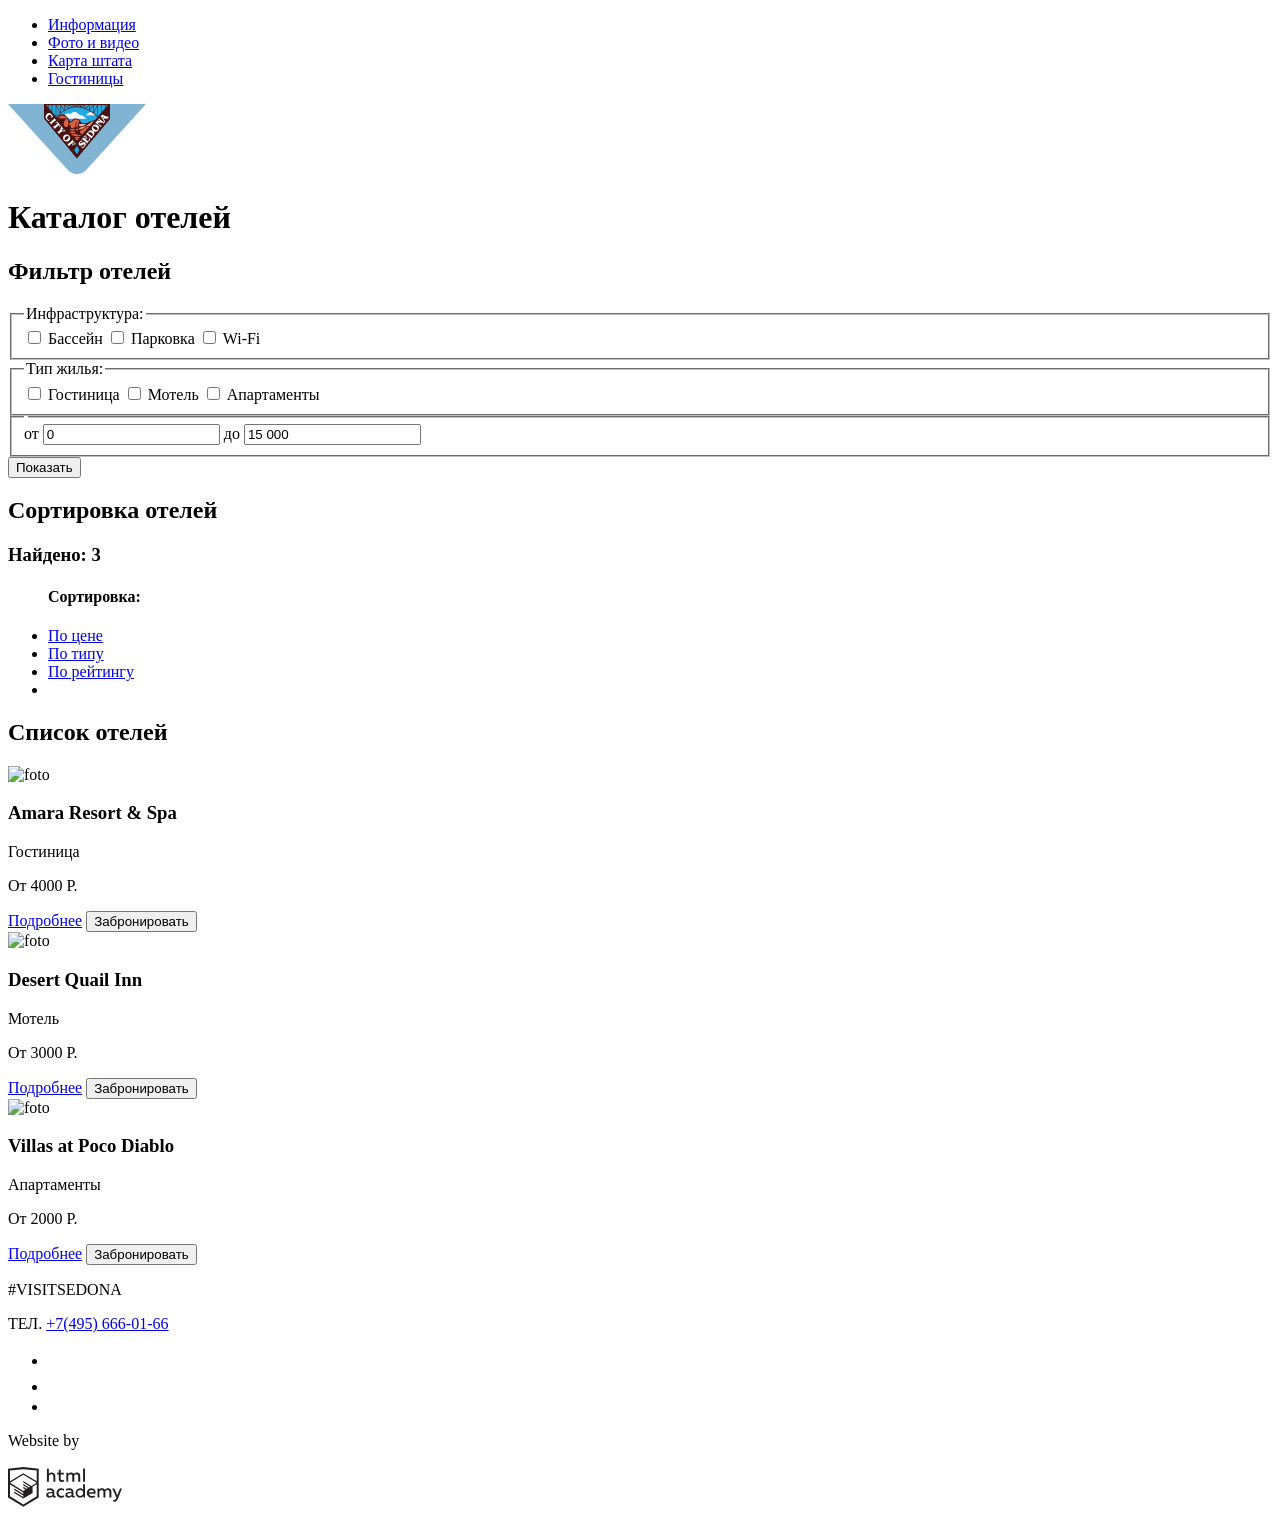
==== catalog.html @ 2ab9f9e8 "Верстака index и catalog" ====
<!DOCTYPE html>
<html lang="ru">

<head>
  <meta charset="UTF-8">
  <meta http-equiv="X-UA-Compatible" content="IE=edge">
  <meta name="viewport" content="width=device-width, initial-scale=1.0">
  <title>Sedona</title>
  <link rel="stylesheet" href="css/normalize.css">
  <link rel="stylesheet" href="css/style.css">
</head>

<body>
  <header class="header">
    <ul class="menu-list">
      <li class="menu-item menu-item-left"><a class="menu-link" href="#">Информация</a></li>
      <li class="menu-item menu-item-left"><a class="menu-link" href="#">Фото и видео</a></li>
      <li class="menu-item menu-item-right"><a class="menu-link" href="#">Карта штата</a></li>
      <li class="menu-item menu-item-right"><a class="menu-link" href="#">Гостиницы</a></li>
    </ul>
    <div class="main-logo">
      <img src="img/header/logo.png" alt="logo Sedona" width="138" height="70">
    </div>
  </header>
  <main class="catalog-main">
    <h1 class="visually-hidden">Каталог отелей</h1>
    <section class="catalog">
      <div class="catalog-filter">
        <h2 class="visually-hidden">Фильтр отелей</h2>
        <form class="catalog-filter-form" method="POST" action="https://echo.htmlacademy.ru">
          <fieldset class="fieldset">
            <legend class="fieldset-title">Инфраструктура:</legend>
            <input type="checkbox" name="pool" id="pool">
            <label for="pool">Бассейн</label>
            <input type="checkbox" name="parking" id="parking">
            <label for="parking">Парковка</label>
            <input type="checkbox" name="wi-fi" id="wi-fi">
            <label for="wi-fi">Wi-Fi</label>
          </fieldset>
          <fieldset class="fieldset">
            <legend class="fieldset-title">Тип жилья:</legend>
            <input type="checkbox" name="hotel" id="hotel">
            <label for="hotel">Гостиница</label>
            <input type="checkbox" name="motel" id="motel">
            <label for="motel">Мотель</label>
            <input type="checkbox" name="apartments" id="apartments">
            <label for="apartments">Апартаменты</label>
          </fieldset>
          <fieldset class="fieldset">
            <legend class="fieldset-title"></legend>
            <div class="price-controls">
              <label class="min-price">
                от <input type="text" name="min-price" value="0">
              </label>
              <label class="max-price">
                до <input type="text" name="max-price" value="15 000">
              </label>
            </div>
            <div class="range-filter">
              <div class="range-controls">
                <div class="scale">
                  <div class="bar"></div>
                </div>
                <div class="toggle toggle-min" tabindex="0"></div>
                <div class="toggle toggle-max" tabindex="0"></div>
              </div>
            </div>
          </fieldset>
          <button type="submit">Показать</button>
        </form>
      </div>
      <div class="catalog-sort">
        <h2 class="visually-hidden">Сортировка отелей</h2>
        <h3 class="catalog-results-title">Найдено: 3</h3>
        <ul class="catalog-sort-list">
          <h4 class="catalog-sort-title">Сортировка:</h4>
          <li class="catalog-sort-item">
            <a href="#" class="catalog-sort-link">По цене</a>
          </li>
          <li class="catalog-sort-item">
            <a href="#" class="catalog-sort-link">По типу</a>
          </li>
          <li class="catalog-sort-item">
            <a href="#" class="catalog-sort-link">По рейтингу</a>
          </li>
          <li class="catalog-sort-item">
            <a href="#" class="catalog-sort-type-link"></a>
            <a href="#" class="catalog-sort-type-link"></a>
          </li>
        </ul>
      </div>
      <div class="catalog-results">
        <h2 class="visually-hidden">Список отелей</h2>
        <div class="catalog-results-card">
          <img class="catalog-results-card-img" src="" alt="foto">
          <h3 class="catalog-results-card-title">Amara Resort & Spa</h3>
          <p class="catalog-results-card-type">Гостиница</p>
          <p class="catalog-results-card-price">От 4000 Р.</p>
          <a href="#" class="btn results-btn-detail">Подробнее</a>
          <button class="btn results-btn-reservation" type="submit">Забронировать</button>
        </div>
        <div class="catalog-results-card">
          <img class="catalog-results-card-img" src="" alt="foto">
          <h3 class="catalog-results-card-title">Desert Quail Inn</h3>
          <p class="catalog-results-card-type">Мотель</p>
          <p class="catalog-results-card-price">От 3000 Р.</p>
          <a href="#" class="btn results-btn-detail">Подробнее</a>
          <button class="btn results-btn-reservation" type="submit">Забронировать</button>
        </div>
        <div class="catalog-results-card">
          <img class="catalog-results-card-img" src="" alt="foto">
          <h3 class="catalog-results-card-title">Villas at Poco Diablo</h3>
          <p class="catalog-results-card-type">Апартаменты</p>
          <p class="catalog-results-card-price">От 2000 Р.</p>
          <a href="#" class="btn results-btn-detail">Подробнее</a>
          <button class="btn results-btn-reservation" type="submit">Забронировать</button>
        </div>
      </div>
    </section>
  </main>
  <footer class="footer">
    <section class="contact">
      <p>#VISITSEDONA</p>
      <p class="r-indent contact-phone">
        ТЕЛ.
        <a class="contact-phone-number" href="tel:+74956660166">+7(495) 666-01-66</a>
      </p>
    </section>
    <section class="social">
      <ul class="social-list">
        <li class="social-item">
          <a class="social-link" href="#">
            <svg width="17" height="17" viewBox="0 0 17 17" fill="none" xmlns="http://www.w3.org/2000/svg">
              <path
                d="M10.95 1.14409C12.635 0.648089 13.934 1.41409 14.527 2.32309C15.2 2.09209 15.858 1.84209 16.538 1.61509C16.5249 2.30145 16.2117 2.94761 15.681 3.38309C16.366 3.55309 16.985 2.89209 16.985 2.89209C16.816 3.89209 15.979 4.68009 15.422 4.91609C15.191 11.6661 12.247 16.1331 5.34498 15.9981H4.89898C4.48898 15.9981 0.734977 15.5381 0.000976562 14.1111C2.27198 14.3071 3.89398 13.6891 4.69398 12.9341C3.73398 12.6341 2.01498 12.4571 1.71498 9.98409C2.06398 10.0901 2.27898 10.2121 2.90498 10.1031C1.70498 9.24709 0.373977 8.53009 0.447977 6.33009C0.732977 6.65809 1.51498 6.86609 1.78798 6.80209C1.08498 6.56109 -0.182023 3.44209 0.893977 1.85009C2.71198 3.70409 4.62898 5.45609 8.04598 5.62309C8.25398 3.33009 9.18298 1.79309 10.95 1.14409Z"
                fill="white" />
            </svg>
          </a>
        </li>
        <li class="social-item">
          <a class="social-link" href="#">
            <svg width="12" height="22" viewBox="0 0 12 22" fill="none" xmlns="http://www.w3.org/2000/svg">
              <path d="M12 4V0H8C5.79086 0 4 1.79086 4 4V8H0V12H4V22H8V12H12V8H8V4H12Z" fill="white" />
            </svg>
          </a>
        </li>
        <li class="social-item">
          <a class="social-link" href="#">
            <svg width="20" height="16" viewBox="0 0 20 16" fill="none" xmlns="http://www.w3.org/2000/svg">
              <path fill-rule="evenodd" clip-rule="evenodd"
                d="M3 0H17C18.65 0 20 1.35 20 3V13C20 14.65 18.65 16 17 16H3C1.35 16 0 14.65 0 13V3C0 1.35 1.35 0 3 0ZM6.027 4.002V11.998L15.014 8L6.027 4.002Z"
                fill="white" />
            </svg>
          </a>
        </li>
      </ul>
    </section>
    <section class="copyright">
      <p class="copyright-text">Website by</p>
      <svg width="115" height="41" viewBox="0 0 115 41" fill="none" xmlns="http://www.w3.org/2000/svg">
        <path fill-rule="evenodd" clip-rule="evenodd"
          d="M15.5197 1.05737H15.3509L0 2.71895V31.4945L15.3509 40.8382L30.7018 31.4945V2.71895L15.5197 1.05737ZM77.0183 2.62185H75.0876V15.7311H77.0183V2.62185ZM40.8619 2.63264V7.76843C41.6131 6.9864 42.6386 6.5436 43.7105 6.53843C44.6823 6.47908 45.6329 6.84495 46.3253 7.54479C47.0177 8.24462 47.3866 9.21244 47.3399 10.2068V15.7634H45.367V10.4658C45.4231 9.94897 45.2754 9.43059 44.9566 9.02553C44.6377 8.62047 44.174 8.36218 43.6683 8.3079H43.3518C42.3456 8.36979 41.4321 8.9295 40.9041 9.80764V15.7634H38.8995V2.63264H40.8619ZM77.0183 31.4837H75.2775V30.0595C74.4828 31.1353 73.23 31.7538 71.9119 31.7211C69.4751 31.5528 67.5825 29.4822 67.5825 26.9845C67.5825 24.4867 69.4751 22.4162 71.9119 22.2479C73.1195 22.2052 74.2818 22.7203 75.0771 23.6505V18.3205H77.0183V31.4837ZM47.0656 30.0595C47.263 30.0515 47.4583 30.0152 47.6459 29.9516V31.3866C47.2482 31.5404 46.826 31.6172 46.4009 31.6132C45.6482 31.6769 44.9394 31.2429 44.639 30.5342C43.7036 31.31 42.5302 31.7227 41.3261 31.6995C39.733 31.6995 38.256 30.804 38.256 28.9482C38.256 26.65 40.3661 25.9379 42.1702 25.9379C42.9402 25.9505 43.707 26.0408 44.4596 26.2076V25.884C44.4596 24.805 43.6578 23.9742 42.1491 23.9742C41.0585 23.9764 39.9804 24.2116 38.9839 24.6647V22.8305C40.0678 22.451 41.204 22.2506 42.3495 22.2371C44.8394 22.2371 46.3693 23.4455 46.3693 26.1753V29.4121C46.3546 29.5668 46.401 29.721 46.4981 29.8406C46.5951 29.9601 46.7349 30.035 46.8862 30.0487H47.0656V30.0595ZM40.2711 28.8403C40.298 29.229 40.4761 29.5905 40.7655 29.844C41.055 30.0974 41.4317 30.2217 41.8115 30.189H41.9275C42.8819 30.1906 43.7973 29.8022 44.4702 29.11V27.5779C43.842 27.4414 43.2026 27.3655 42.5605 27.3513C41.5055 27.3513 40.2817 27.7074 40.2817 28.8403H40.2711ZM56.0229 22.9384C55.1962 22.4632 54.2596 22.2246 53.3115 22.2479H52.9422C51.7332 22.2873 50.5891 22.8166 49.7619 23.7192C48.9347 24.6218 48.4923 25.8236 48.5321 27.06V27.5024C48.6957 30.0004 50.805 31.8921 53.2482 31.7318C54.2519 31.7555 55.2477 31.5452 56.1601 31.1168V29.2718C55.3769 29.7215 54.4945 29.9591 53.5963 29.9624C52.5199 30.0288 51.4963 29.4793 50.9385 28.5356C50.3806 27.5918 50.3806 26.4095 50.9385 25.4658C51.4963 24.522 52.5199 23.9725 53.5963 24.039C54.461 24.0357 55.3066 24.2989 56.0229 24.7942V22.9384ZM66.1514 30.0595C66.3488 30.0515 66.5441 30.0152 66.7317 29.9516V31.3866C66.334 31.5404 65.9118 31.6172 65.4867 31.6132C64.734 31.6769 64.0252 31.2429 63.7248 30.5342C62.7894 31.31 61.616 31.7227 60.4119 31.6995C58.8188 31.6995 57.3417 30.804 57.3417 28.9482C57.3417 26.65 59.4518 25.9379 61.256 25.9379C62.0259 25.9505 62.7928 26.0408 63.5454 26.2076V25.884C63.5454 24.805 62.7436 23.9742 61.2349 23.9742C60.1443 23.9764 59.0662 24.2116 58.0697 24.6647V22.8305C59.1536 22.451 60.2897 22.2506 61.4353 22.2371C63.9252 22.2371 65.455 23.4455 65.455 26.1753V29.4121C65.4404 29.5668 65.4868 29.721 65.5838 29.8406C65.6809 29.9601 65.8207 30.035 65.972 30.0487H66.1514V30.0595ZM59.855 29.8481C59.5632 29.5943 59.3837 29.2311 59.3569 28.8403H59.378C59.378 27.7074 60.5385 27.3513 61.6569 27.3513C62.299 27.3655 62.9383 27.4414 63.5665 27.5779V29.11C62.8937 29.8022 61.9782 30.1906 61.0239 30.189H60.9078C60.5263 30.2247 60.1469 30.1019 59.855 29.8481ZM69.3271 26.9305C69.3271 25.2859 70.6308 23.9526 72.239 23.9526L72.2601 24.0066C73.4742 24.0066 74.5742 24.7382 75.0665 25.8732V28.0311C74.5856 29.1871 73.4673 29.9296 72.239 29.9084C70.6308 29.9084 69.3271 28.5752 69.3271 26.9305ZM83.3486 22.2479C86.8408 22.2479 88.0541 25.1395 87.4844 27.7397H80.922C81.1436 29.3582 82.6839 30.0163 84.2876 30.0163C85.2509 30.0196 86.2027 29.8021 87.0729 29.3797V31.1061C86.0736 31.5421 84.9939 31.7519 83.9078 31.7211C81.2385 31.7211 78.8963 30.189 78.8963 26.9521C78.8362 25.7502 79.2482 24.5736 80.0408 23.6841C80.8334 22.7945 81.9408 22.2658 83.1165 22.2155H83.3486V22.2479ZM80.8693 26.1753C80.9704 24.8237 82.1216 23.8104 83.4436 23.9095H83.4858C84.1064 23.8531 84.7196 24.08 85.1612 24.5295C85.6028 24.979 85.8275 25.6051 85.7752 26.24H80.8693V26.1753ZM89.489 31.4621V22.4961H91.2298V23.575C91.9777 22.7197 93.041 22.2229 94.1628 22.2047C95.2951 22.1328 96.3712 22.7163 96.9482 23.7153C97.7407 22.8335 98.8477 22.3161 100.018 22.2803C100.952 22.2327 101.859 22.6011 102.507 23.2901C103.154 23.9792 103.478 24.9213 103.394 25.8732V31.4837H101.39V25.9271C101.437 25.4734 101.306 25.0191 101.024 24.6647C100.743 24.3104 100.336 24.0852 99.8917 24.039H99.6174C98.7512 24.0941 97.9525 24.536 97.4335 25.2474V31.4837H95.4289V25.9271C95.4728 25.47 95.3357 25.0139 95.0481 24.6611C94.7606 24.3082 94.3467 24.088 93.8991 24.0497H93.6881C92.7466 24.1344 91.8915 24.6449 91.3564 25.4416V31.5161H89.5312L89.489 31.4621ZM113.977 22.4745H111.972L109.324 29.2718L106.306 22.4853H104.196L108.417 31.5484L108.237 32.0016C107.72 33.3611 107.003 34.0516 106.053 34.0516C105.75 34.0548 105.447 34.0112 105.156 33.9221V35.6161C105.536 35.7125 105.926 35.7632 106.317 35.7671C107.646 35.7671 108.902 35.0226 109.851 32.6813L113.977 22.4745ZM52.689 6.78658V3.54974L50.7266 4.01369V6.73264H49.144V8.49132H50.7899V12.9905C50.7231 13.817 51.0244 14.6301 51.61 15.2038C52.1955 15.7775 53.0028 16.0505 53.8073 15.9468C54.5996 15.9535 55.3875 15.8259 56.139 15.5692V13.8429C55.5727 14.0781 54.9672 14.199 54.356 14.199C53.2165 14.199 52.689 13.8105 52.689 12.6237V8.5129H55.8541V6.78658H52.689ZM58.3862 15.7526V6.75421H60.1376V7.83316C60.8811 6.97655 61.9403 6.476 63.0601 6.45211C64.1624 6.38099 65.2146 6.93142 65.8032 7.88711C66.5958 7.00534 67.7028 6.48794 68.8734 6.45211C69.8138 6.41462 70.7233 6.79859 71.364 7.50353C72.0046 8.20846 72.3126 9.16418 72.2073 10.1205V15.7418H70.2028V10.1853C70.2499 9.73151 70.1184 9.27721 69.8373 8.92287C69.5561 8.56853 69.1485 8.34334 68.7046 8.29711H68.4619C67.5957 8.35228 66.797 8.7942 66.278 9.50553V15.7418H64.2734V10.1853C64.3206 9.73151 64.1891 9.27721 63.9079 8.92287C63.6268 8.56853 63.2191 8.34334 62.7752 8.29711H62.5326C61.5911 8.38181 60.736 8.89229 60.2009 9.68895V15.7634H58.3862V15.7526ZM28.6972 30.3033L28.7078 30.2968L28.6972 30.3184V30.3033ZM28.6972 18.3205V30.3033L15.3509 38.4321L2.00459 30.3184V18.5147L15.2876 26.6068V28.0311L6.18257 22.5284V23.9418L15.3404 29.5632V31.0629L6.19312 25.4955V26.9521L15.3509 32.5734L24.5826 26.9197V20.8129L28.6972 18.3205ZM28.7078 16.7776L25.0362 18.9355L23.3482 20.0145L15.3087 15.0837V16.4971L22.156 20.7266L22.0083 20.8237L20.9532 21.4063L15.2876 17.9537V19.3995L19.761 22.1184L18.706 22.8413L15.3298 20.7913V22.2047L17.5454 23.5426L15.2982 24.9021L2.11009 16.864L15.3087 8.72869L28.7078 16.7776ZM15.2876 7.27211L28.7078 15.3534V4.56395L15.3615 3.12895L2.01514 4.56395V15.3534L15.2876 7.27211Z"
          fill="#231F20" />
      </svg>
    </section>
  </footer>
</body>

</html>
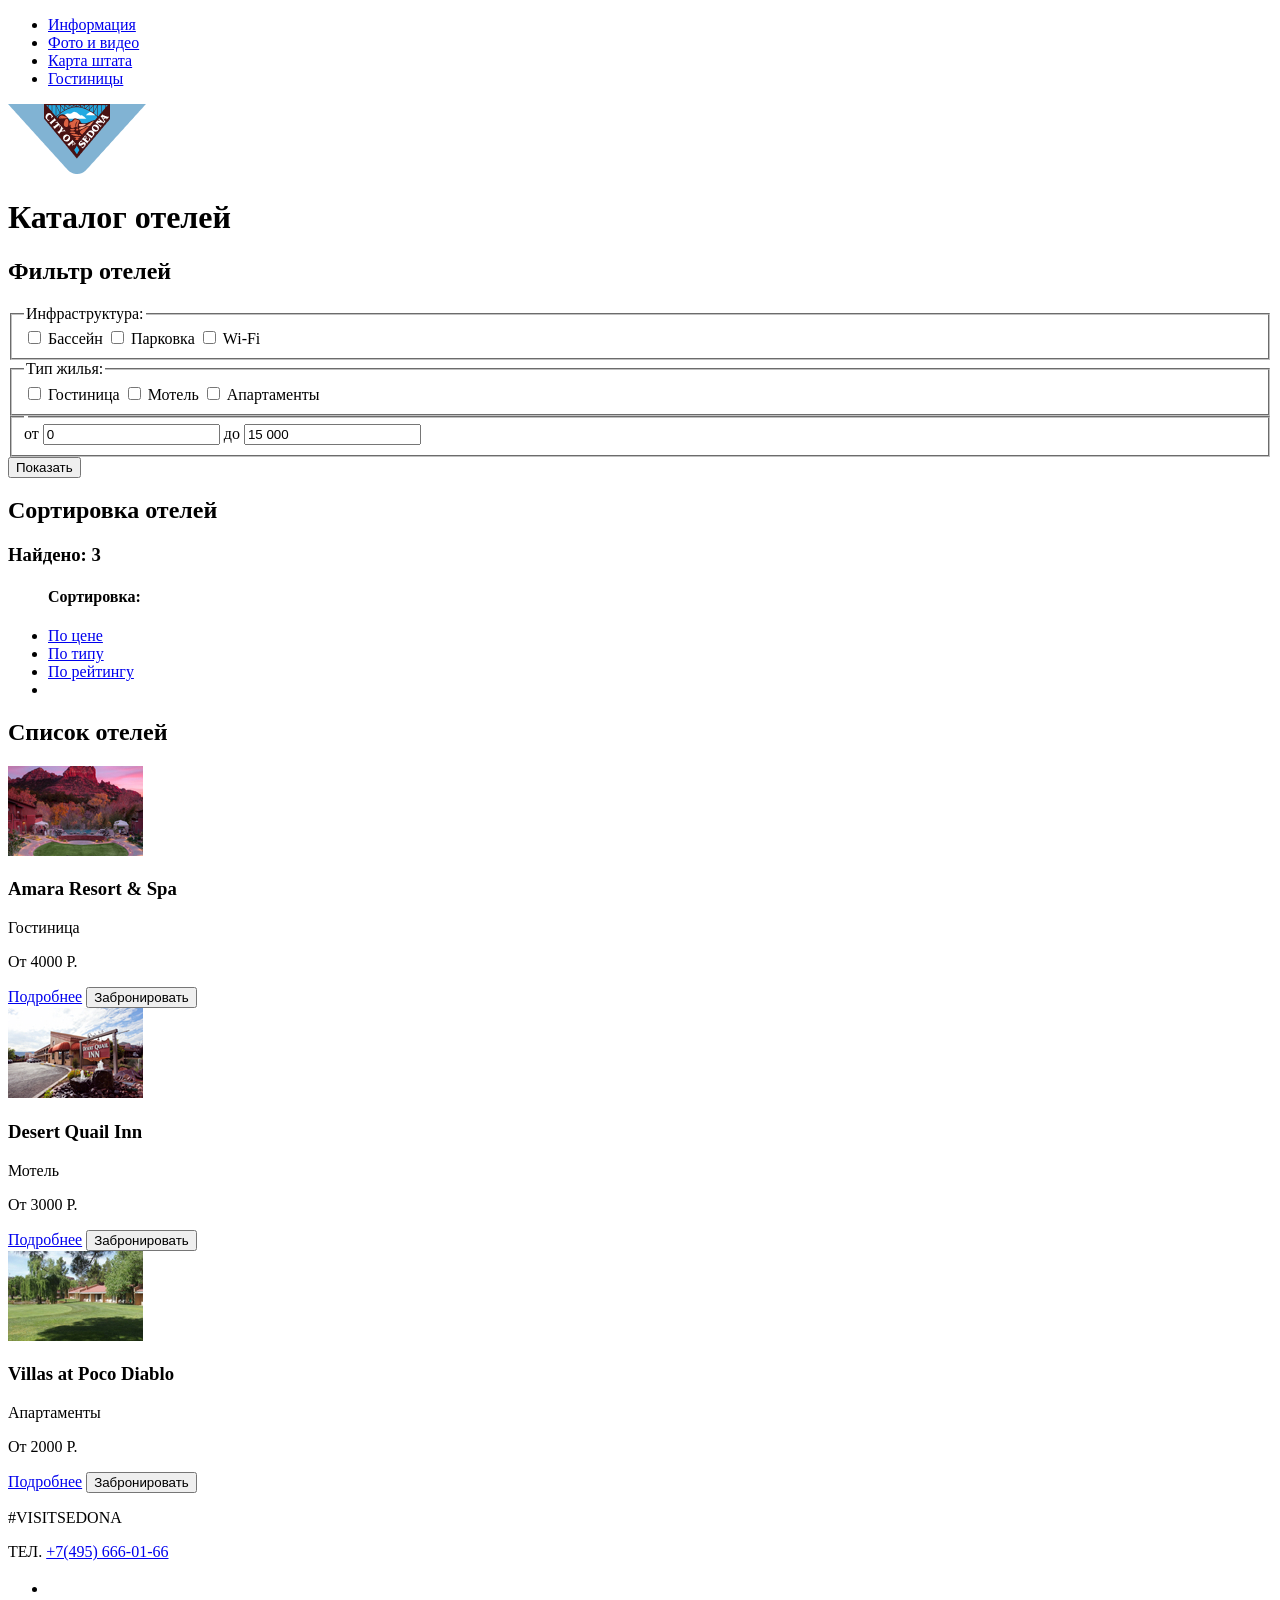
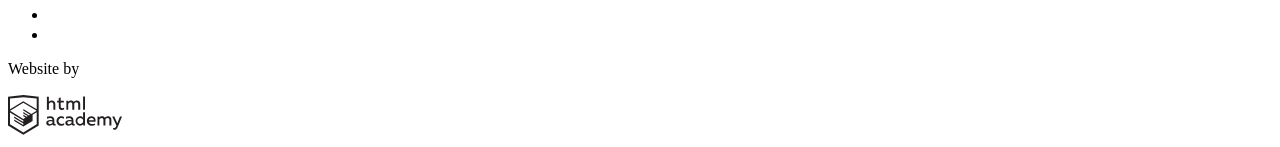
==== commit 7d1fe2bc: "+" ====
--- a/catalog.html
+++ b/catalog.html
@@ -92,7 +92,7 @@
       <div class="catalog-results">
         <h2 class="visually-hidden">Список отелей</h2>
         <div class="catalog-results-card">
-          <img class="catalog-results-card-img" src="" alt="foto">
+          <img class="catalog-results-card-img" src="img/catalog/catalog-photo1.jpg" width="135" height="90" alt="foto">
           <h3 class="catalog-results-card-title">Amara Resort & Spa</h3>
           <p class="catalog-results-card-type">Гостиница</p>
           <p class="catalog-results-card-price">От 4000 Р.</p>
@@ -100,7 +100,7 @@
           <button class="btn results-btn-reservation" type="submit">Забронировать</button>
         </div>
         <div class="catalog-results-card">
-          <img class="catalog-results-card-img" src="" alt="foto">
+          <img class="catalog-results-card-img" src="img/catalog/catalog-photo2.jpg" width="135" height="90" alt="foto">
           <h3 class="catalog-results-card-title">Desert Quail Inn</h3>
           <p class="catalog-results-card-type">Мотель</p>
           <p class="catalog-results-card-price">От 3000 Р.</p>
@@ -108,7 +108,7 @@
           <button class="btn results-btn-reservation" type="submit">Забронировать</button>
         </div>
         <div class="catalog-results-card">
-          <img class="catalog-results-card-img" src="" alt="foto">
+          <img class="catalog-results-card-img" src="img/catalog/catalog-photo3.jpg" width="135" height="90" alt="foto">
           <h3 class="catalog-results-card-title">Villas at Poco Diablo</h3>
           <p class="catalog-results-card-type">Апартаменты</p>
           <p class="catalog-results-card-price">От 2000 Р.</p>
@@ -140,7 +140,7 @@
         <li class="social-item">
           <a class="social-link" href="#">
             <svg width="12" height="22" viewBox="0 0 12 22" fill="none" xmlns="http://www.w3.org/2000/svg">
-              <path d="M12 4V0H8C5.79086 0 4 1.79086 4 4V8H0V12H4V22H8V12H12V8H8V4H12Z" fill="white" />
+              <path d="M12 4V0H8C5.79086 0 4 1.79086 4 4V8H0V12H4V22H8V12H12V8H8V4H12Z" fill="white">
             </svg>
           </a>
         </li>
@@ -149,7 +149,7 @@
             <svg width="20" height="16" viewBox="0 0 20 16" fill="none" xmlns="http://www.w3.org/2000/svg">
               <path fill-rule="evenodd" clip-rule="evenodd"
                 d="M3 0H17C18.65 0 20 1.35 20 3V13C20 14.65 18.65 16 17 16H3C1.35 16 0 14.65 0 13V3C0 1.35 1.35 0 3 0ZM6.027 4.002V11.998L15.014 8L6.027 4.002Z"
-                fill="white" />
+                fill="white">
             </svg>
           </a>
         </li>
@@ -160,7 +160,7 @@
       <svg width="115" height="41" viewBox="0 0 115 41" fill="none" xmlns="http://www.w3.org/2000/svg">
         <path fill-rule="evenodd" clip-rule="evenodd"
           d="M15.5197 1.05737H15.3509L0 2.71895V31.4945L15.3509 40.8382L30.7018 31.4945V2.71895L15.5197 1.05737ZM77.0183 2.62185H75.0876V15.7311H77.0183V2.62185ZM40.8619 2.63264V7.76843C41.6131 6.9864 42.6386 6.5436 43.7105 6.53843C44.6823 6.47908 45.6329 6.84495 46.3253 7.54479C47.0177 8.24462 47.3866 9.21244 47.3399 10.2068V15.7634H45.367V10.4658C45.4231 9.94897 45.2754 9.43059 44.9566 9.02553C44.6377 8.62047 44.174 8.36218 43.6683 8.3079H43.3518C42.3456 8.36979 41.4321 8.9295 40.9041 9.80764V15.7634H38.8995V2.63264H40.8619ZM77.0183 31.4837H75.2775V30.0595C74.4828 31.1353 73.23 31.7538 71.9119 31.7211C69.4751 31.5528 67.5825 29.4822 67.5825 26.9845C67.5825 24.4867 69.4751 22.4162 71.9119 22.2479C73.1195 22.2052 74.2818 22.7203 75.0771 23.6505V18.3205H77.0183V31.4837ZM47.0656 30.0595C47.263 30.0515 47.4583 30.0152 47.6459 29.9516V31.3866C47.2482 31.5404 46.826 31.6172 46.4009 31.6132C45.6482 31.6769 44.9394 31.2429 44.639 30.5342C43.7036 31.31 42.5302 31.7227 41.3261 31.6995C39.733 31.6995 38.256 30.804 38.256 28.9482C38.256 26.65 40.3661 25.9379 42.1702 25.9379C42.9402 25.9505 43.707 26.0408 44.4596 26.2076V25.884C44.4596 24.805 43.6578 23.9742 42.1491 23.9742C41.0585 23.9764 39.9804 24.2116 38.9839 24.6647V22.8305C40.0678 22.451 41.204 22.2506 42.3495 22.2371C44.8394 22.2371 46.3693 23.4455 46.3693 26.1753V29.4121C46.3546 29.5668 46.401 29.721 46.4981 29.8406C46.5951 29.9601 46.7349 30.035 46.8862 30.0487H47.0656V30.0595ZM40.2711 28.8403C40.298 29.229 40.4761 29.5905 40.7655 29.844C41.055 30.0974 41.4317 30.2217 41.8115 30.189H41.9275C42.8819 30.1906 43.7973 29.8022 44.4702 29.11V27.5779C43.842 27.4414 43.2026 27.3655 42.5605 27.3513C41.5055 27.3513 40.2817 27.7074 40.2817 28.8403H40.2711ZM56.0229 22.9384C55.1962 22.4632 54.2596 22.2246 53.3115 22.2479H52.9422C51.7332 22.2873 50.5891 22.8166 49.7619 23.7192C48.9347 24.6218 48.4923 25.8236 48.5321 27.06V27.5024C48.6957 30.0004 50.805 31.8921 53.2482 31.7318C54.2519 31.7555 55.2477 31.5452 56.1601 31.1168V29.2718C55.3769 29.7215 54.4945 29.9591 53.5963 29.9624C52.5199 30.0288 51.4963 29.4793 50.9385 28.5356C50.3806 27.5918 50.3806 26.4095 50.9385 25.4658C51.4963 24.522 52.5199 23.9725 53.5963 24.039C54.461 24.0357 55.3066 24.2989 56.0229 24.7942V22.9384ZM66.1514 30.0595C66.3488 30.0515 66.5441 30.0152 66.7317 29.9516V31.3866C66.334 31.5404 65.9118 31.6172 65.4867 31.6132C64.734 31.6769 64.0252 31.2429 63.7248 30.5342C62.7894 31.31 61.616 31.7227 60.4119 31.6995C58.8188 31.6995 57.3417 30.804 57.3417 28.9482C57.3417 26.65 59.4518 25.9379 61.256 25.9379C62.0259 25.9505 62.7928 26.0408 63.5454 26.2076V25.884C63.5454 24.805 62.7436 23.9742 61.2349 23.9742C60.1443 23.9764 59.0662 24.2116 58.0697 24.6647V22.8305C59.1536 22.451 60.2897 22.2506 61.4353 22.2371C63.9252 22.2371 65.455 23.4455 65.455 26.1753V29.4121C65.4404 29.5668 65.4868 29.721 65.5838 29.8406C65.6809 29.9601 65.8207 30.035 65.972 30.0487H66.1514V30.0595ZM59.855 29.8481C59.5632 29.5943 59.3837 29.2311 59.3569 28.8403H59.378C59.378 27.7074 60.5385 27.3513 61.6569 27.3513C62.299 27.3655 62.9383 27.4414 63.5665 27.5779V29.11C62.8937 29.8022 61.9782 30.1906 61.0239 30.189H60.9078C60.5263 30.2247 60.1469 30.1019 59.855 29.8481ZM69.3271 26.9305C69.3271 25.2859 70.6308 23.9526 72.239 23.9526L72.2601 24.0066C73.4742 24.0066 74.5742 24.7382 75.0665 25.8732V28.0311C74.5856 29.1871 73.4673 29.9296 72.239 29.9084C70.6308 29.9084 69.3271 28.5752 69.3271 26.9305ZM83.3486 22.2479C86.8408 22.2479 88.0541 25.1395 87.4844 27.7397H80.922C81.1436 29.3582 82.6839 30.0163 84.2876 30.0163C85.2509 30.0196 86.2027 29.8021 87.0729 29.3797V31.1061C86.0736 31.5421 84.9939 31.7519 83.9078 31.7211C81.2385 31.7211 78.8963 30.189 78.8963 26.9521C78.8362 25.7502 79.2482 24.5736 80.0408 23.6841C80.8334 22.7945 81.9408 22.2658 83.1165 22.2155H83.3486V22.2479ZM80.8693 26.1753C80.9704 24.8237 82.1216 23.8104 83.4436 23.9095H83.4858C84.1064 23.8531 84.7196 24.08 85.1612 24.5295C85.6028 24.979 85.8275 25.6051 85.7752 26.24H80.8693V26.1753ZM89.489 31.4621V22.4961H91.2298V23.575C91.9777 22.7197 93.041 22.2229 94.1628 22.2047C95.2951 22.1328 96.3712 22.7163 96.9482 23.7153C97.7407 22.8335 98.8477 22.3161 100.018 22.2803C100.952 22.2327 101.859 22.6011 102.507 23.2901C103.154 23.9792 103.478 24.9213 103.394 25.8732V31.4837H101.39V25.9271C101.437 25.4734 101.306 25.0191 101.024 24.6647C100.743 24.3104 100.336 24.0852 99.8917 24.039H99.6174C98.7512 24.0941 97.9525 24.536 97.4335 25.2474V31.4837H95.4289V25.9271C95.4728 25.47 95.3357 25.0139 95.0481 24.6611C94.7606 24.3082 94.3467 24.088 93.8991 24.0497H93.6881C92.7466 24.1344 91.8915 24.6449 91.3564 25.4416V31.5161H89.5312L89.489 31.4621ZM113.977 22.4745H111.972L109.324 29.2718L106.306 22.4853H104.196L108.417 31.5484L108.237 32.0016C107.72 33.3611 107.003 34.0516 106.053 34.0516C105.75 34.0548 105.447 34.0112 105.156 33.9221V35.6161C105.536 35.7125 105.926 35.7632 106.317 35.7671C107.646 35.7671 108.902 35.0226 109.851 32.6813L113.977 22.4745ZM52.689 6.78658V3.54974L50.7266 4.01369V6.73264H49.144V8.49132H50.7899V12.9905C50.7231 13.817 51.0244 14.6301 51.61 15.2038C52.1955 15.7775 53.0028 16.0505 53.8073 15.9468C54.5996 15.9535 55.3875 15.8259 56.139 15.5692V13.8429C55.5727 14.0781 54.9672 14.199 54.356 14.199C53.2165 14.199 52.689 13.8105 52.689 12.6237V8.5129H55.8541V6.78658H52.689ZM58.3862 15.7526V6.75421H60.1376V7.83316C60.8811 6.97655 61.9403 6.476 63.0601 6.45211C64.1624 6.38099 65.2146 6.93142 65.8032 7.88711C66.5958 7.00534 67.7028 6.48794 68.8734 6.45211C69.8138 6.41462 70.7233 6.79859 71.364 7.50353C72.0046 8.20846 72.3126 9.16418 72.2073 10.1205V15.7418H70.2028V10.1853C70.2499 9.73151 70.1184 9.27721 69.8373 8.92287C69.5561 8.56853 69.1485 8.34334 68.7046 8.29711H68.4619C67.5957 8.35228 66.797 8.7942 66.278 9.50553V15.7418H64.2734V10.1853C64.3206 9.73151 64.1891 9.27721 63.9079 8.92287C63.6268 8.56853 63.2191 8.34334 62.7752 8.29711H62.5326C61.5911 8.38181 60.736 8.89229 60.2009 9.68895V15.7634H58.3862V15.7526ZM28.6972 30.3033L28.7078 30.2968L28.6972 30.3184V30.3033ZM28.6972 18.3205V30.3033L15.3509 38.4321L2.00459 30.3184V18.5147L15.2876 26.6068V28.0311L6.18257 22.5284V23.9418L15.3404 29.5632V31.0629L6.19312 25.4955V26.9521L15.3509 32.5734L24.5826 26.9197V20.8129L28.6972 18.3205ZM28.7078 16.7776L25.0362 18.9355L23.3482 20.0145L15.3087 15.0837V16.4971L22.156 20.7266L22.0083 20.8237L20.9532 21.4063L15.2876 17.9537V19.3995L19.761 22.1184L18.706 22.8413L15.3298 20.7913V22.2047L17.5454 23.5426L15.2982 24.9021L2.11009 16.864L15.3087 8.72869L28.7078 16.7776ZM15.2876 7.27211L28.7078 15.3534V4.56395L15.3615 3.12895L2.01514 4.56395V15.3534L15.2876 7.27211Z"
-          fill="#231F20" />
+          fill="#231F20">
       </svg>
     </section>
   </footer>
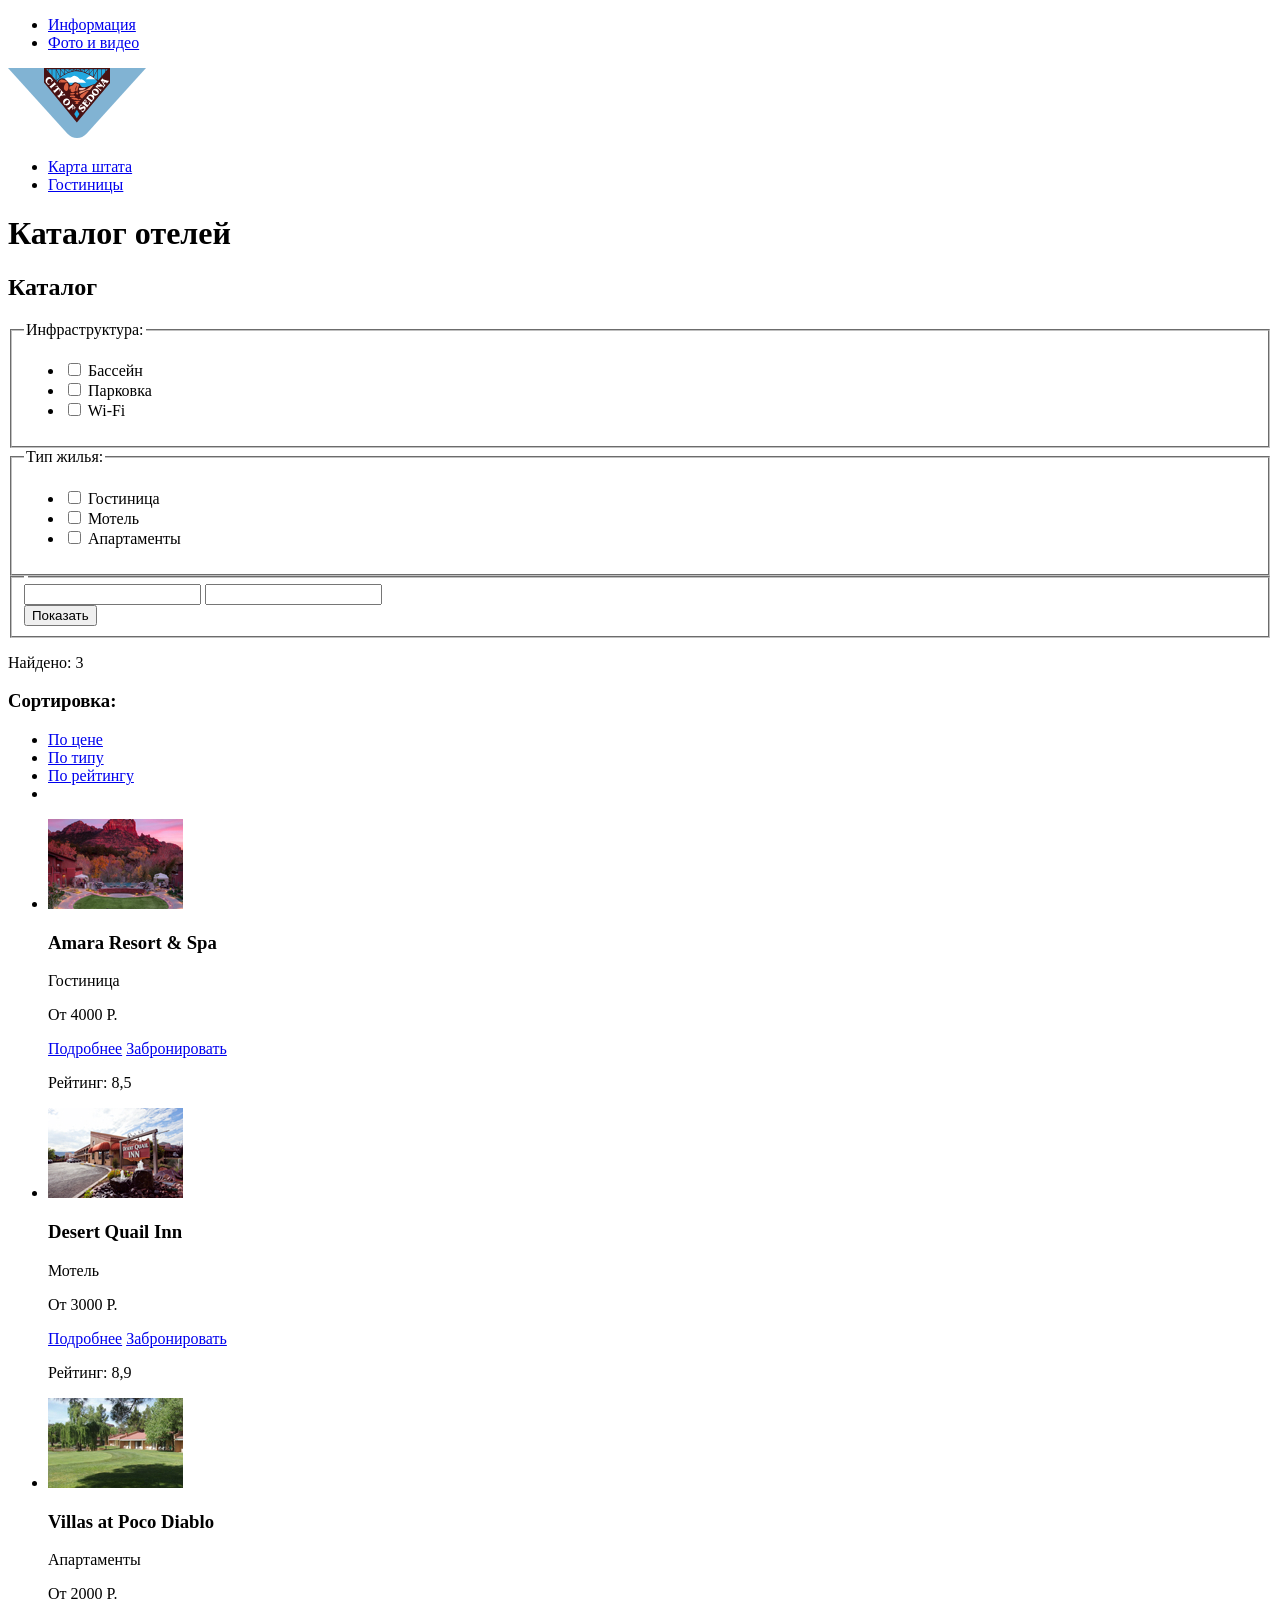
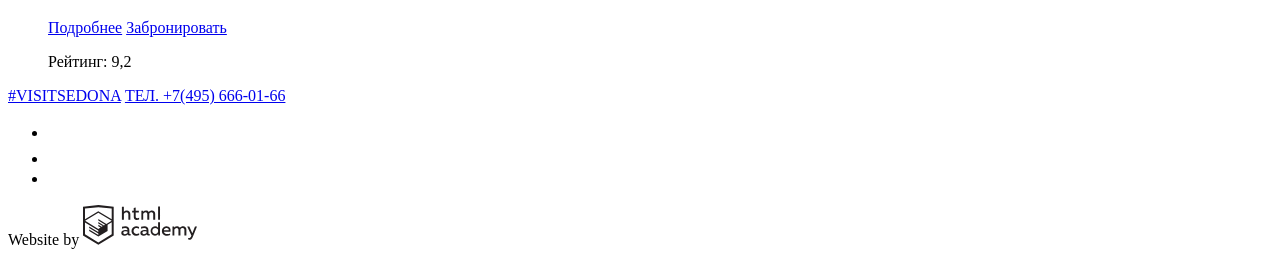
==== commit 9866c233: "Закончил разметку index и catalog" ====
--- a/catalog.html
+++ b/catalog.html
@@ -5,165 +5,243 @@
   <meta charset="UTF-8">
   <meta http-equiv="X-UA-Compatible" content="IE=edge">
   <meta name="viewport" content="width=device-width, initial-scale=1.0">
-  <title>Sedona</title>
-  <link rel="stylesheet" href="css/normalize.css">
+  <title>Sedona catalog</title>
+  <link rel="stylesheet" href="">
   <link rel="stylesheet" href="css/style.css">
 </head>
 
-<body>
-  <header class="header">
-    <ul class="menu-list">
-      <li class="menu-item menu-item-left"><a class="menu-link" href="#">Информация</a></li>
-      <li class="menu-item menu-item-left"><a class="menu-link" href="#">Фото и видео</a></li>
-      <li class="menu-item menu-item-right"><a class="menu-link" href="#">Карта штата</a></li>
-      <li class="menu-item menu-item-right"><a class="menu-link" href="#">Гостиницы</a></li>
-    </ul>
-    <div class="main-logo">
-      <img src="img/header/logo.png" alt="logo Sedona" width="138" height="70">
-    </div>
-  </header>
-  <main class="catalog-main">
-    <h1 class="visually-hidden">Каталог отелей</h1>
-    <section class="catalog">
-      <div class="catalog-filter">
-        <h2 class="visually-hidden">Фильтр отелей</h2>
-        <form class="catalog-filter-form" method="POST" action="https://echo.htmlacademy.ru">
-          <fieldset class="fieldset">
-            <legend class="fieldset-title">Инфраструктура:</legend>
-            <input type="checkbox" name="pool" id="pool">
-            <label for="pool">Бассейн</label>
-            <input type="checkbox" name="parking" id="parking">
-            <label for="parking">Парковка</label>
-            <input type="checkbox" name="wi-fi" id="wi-fi">
-            <label for="wi-fi">Wi-Fi</label>
-          </fieldset>
-          <fieldset class="fieldset">
-            <legend class="fieldset-title">Тип жилья:</legend>
-            <input type="checkbox" name="hotel" id="hotel">
-            <label for="hotel">Гостиница</label>
-            <input type="checkbox" name="motel" id="motel">
-            <label for="motel">Мотель</label>
-            <input type="checkbox" name="apartments" id="apartments">
-            <label for="apartments">Апартаменты</label>
-          </fieldset>
-          <fieldset class="fieldset">
-            <legend class="fieldset-title"></legend>
-            <div class="price-controls">
-              <label class="min-price">
-                от <input type="text" name="min-price" value="0">
-              </label>
-              <label class="max-price">
-                до <input type="text" name="max-price" value="15 000">
-              </label>
-            </div>
-            <div class="range-filter">
-              <div class="range-controls">
-                <div class="scale">
-                  <div class="bar"></div>
-                </div>
-                <div class="toggle toggle-min" tabindex="0"></div>
-                <div class="toggle toggle-max" tabindex="0"></div>
-              </div>
-            </div>
-          </fieldset>
-          <button type="submit">Показать</button>
-        </form>
-      </div>
-      <div class="catalog-sort">
-        <h2 class="visually-hidden">Сортировка отелей</h2>
-        <h3 class="catalog-results-title">Найдено: 3</h3>
-        <ul class="catalog-sort-list">
-          <h4 class="catalog-sort-title">Сортировка:</h4>
-          <li class="catalog-sort-item">
-            <a href="#" class="catalog-sort-link">По цене</a>
+<body class="page-body">
+  <!-- page -->
+  <div class="page">
+    <!-- header -->
+    <header class="header">
+      <!-- nav -->
+      <nav class="nav">
+        <!-- menu -->
+        <ul class="menu">
+          <li class="menu__item"><a class="menu__link" href="#">Информация</a></li>
+          <li class="menu__item"><a class="menu__link" href="#">Фото и видео</a></li>
+        </ul>
+        <!-- logo -->
+        <a href="#" class="logo">
+          <img class="logo__image" src="img/header/logo.svg" alt="logo Sedona" width="138" height="70">
+        </a>
+        <!-- menu -->
+        <ul class="menu">
+          <li class="menu__item"><a class="menu__link" href="#">Карта штата</a></li>
+          <li class="menu__item"><a class="menu__link" href="#">Гостиницы</a></li>
+        </ul>
+      </nav>
+    </header>
+    <!-- main -->
+    <main class="main">
+      <h1 class="visually-hidden">Каталог отелей</h1>
+      <!-- catalog -->
+      <section class="catalog">
+        <h2 class="visually-hidden">Каталог</h2>
+        <!-- form -->
+        <div class="catalog-form--background">
+          <form class="catalog-form" method="POST" action="https://echo.htmlacademy.ru">
+            <!-- fieldset-checkbox -->
+            <fieldset class="fieldset">
+              <legend class="fieldset__title">Инфраструктура:</legend>
+              <ul class="catalog-form__list">
+                <li class="catalog-form__group">
+                  <input class="catalog-form__field visually-hidden" type="checkbox" name="pool" id="pool">
+                  <span class="checkbox"></span>
+                  <label class="catalog-form__label" for="pool">Бассейн</label>
+                </li>
+                <li class="catalog-form__group">
+                  <input class="catalog-form__field visually-hidden" type="checkbox" name="parking" id="parking">
+                  <span class="checkbox"></span>
+                  <label class="catalog-form__label" for="parking">Парковка</label>
+                </li>
+                <li class="catalog-form__group">
+                  <input class="catalog-form__field visually-hidden" type="checkbox" name="wi-fi" id="wi-fi">
+                  <span class="checkbox"></span>
+                  <label class="catalog-form__label" for="wi-fi">Wi-Fi</label>
+                </li>
+              </ul>
+            </fieldset>
+            <!-- fieldset-checkbox -->
+            <fieldset class="fieldset">
+              <legend class="fieldset__title">Тип жилья:</legend>
+              <ul class="catalog__list">
+                <li class="catalog-form__group">
+                  <input class="catalog-form__field visually-hidden" type="checkbox" name="hotel" id="hotel">
+                  <span class="checkbox"></span>
+                  <label class="catalog-form__label" for="hotel">Гостиница</label>
+                </li>
+                <li class="catalog-form__group">
+                  <input class="catalog-form__field visually-hidden" type="checkbox" name="motel" id="motel">
+                  <span class="checkbox"></span>
+                  <label class="catalog-form__label" for="motel">Мотель</label>
+                </li>
+                <li class="catalog-form__group">
+                  <input class="catalog-form__field visually-hidden" type="checkbox" name="apartments" id="apartments">
+                  <span class="checkbox"></span>
+                  <label class="catalog-form__label" for="apartments">Апартаменты</label>
+                </li>
+              </ul>
+            </fieldset>
+            <!-- fieldset-slider -->
+            <fieldset class="fieldset">
+              <legend class="fieldset__title"></legend>
+              <!-- form-control -->
+              <div class="form-control">
+                <label class="control__label">
+                  <span class="control__label-text"></span>
+                  <input type="text" name="control-min">
+                </label>
+                <label class="control__label">
+                  <span class="control__label-text"></span>
+                  <input type="text" name="control-max">
+                </label>
+              </div>
+              <!-- form-slider -->
+              <div class="form__slider"></div>
+              <button class="catalog-form__btn" type="submit">Показать</button>
+            </fieldset>
+          </form>
+        </div>
+        <!-- sort -->
+        <div class="sort">
+          <!-- sort-count -->
+          <p class="sort-count">Найдено:
+            <span class="sort-count__value">3</span>
+          </p>
+          <!-- sort-title -->
+          <h3 class="sort__title">Сортировка:</h3>
+          <!-- sort-list -->
+          <ul class="sort-list">
+            <li class="sort__item">
+              <a href="#" class="sort__link">По цене</a>
+            </li>
+            <li class="sort__item">
+              <a href="#" class="sort__link">По типу</a>
+            </li>
+            <li class="sort__item">
+              <a href="#" class="sort__link">По рейтингу</a>
+            </li>
+            <li class="sort__item sort__item-type">
+              <a href="#" class="sort-type__link sort-type--up"></a>
+              <a href="#" class="sort-type__link sort-type--down"></a>
+            </li>
+          </ul>
+        </div>
+        <!-- cards -->
+        <ul class="cards">
+          <!-- card -->
+          <li class="card">
+            <!-- card-column-left -->
+            <div class="card__column card__column--left">
+              <img class="card__preview" src="img/catalog/catalog-photo1.jpg" width="135" height="90" alt="Amara Resort & Spa">
+              <div class="card__content">
+                <h3 class="card__title">Amara Resort & Spa</h3>
+                <div class="card__info">
+                  <p class="card__type">Гостиница</p>
+                  <p class="card__price">От 4000 Р.</p>
+                </div>
+                <div class="card__links">
+                  <a href="#" class="card__btn card__btn--blue">Подробнее</a>
+                  <a href="#" class="card__btn card__btn--brown">Забронировать</a>
+                </div>
+              </div>
+            </div>
+            <!-- card-column-right -->
+            <div class="card__column card__column--right">
+              <!-- rating -->
+              <div class="rating"></div>
+              <p class="rating__text">Рейтинг:
+                <span class="rating__value">8,5</span>
+              </p>
+            </div>
           </li>
-          <li class="catalog-sort-item">
-            <a href="#" class="catalog-sort-link">По типу</a>
+          <!-- card -->
+          <li class="card">
+            <!-- card-column-left -->
+            <div class="card__column card__column--left">
+              <img class="card__preview" src="img/catalog/catalog-photo2.jpg" width="135" height="90" alt="Desert Quail Inn">
+              <div class="card__content">
+                <h3 class="card__title">Desert Quail Inn</h3>
+                <div class="card__info">
+                  <p class="card__type">Мотель</p>
+                  <p class="card__price">От 3000 Р.</p>
+                </div>
+                <div class="card__links">
+                  <a href="#" class="card__btn card__btn--blue">Подробнее</a>
+                  <a href="#" class="card__btn card__btn--brown">Забронировать</a>
+                </div>
+              </div>
+            </div>
+            <!-- card-column-right -->
+            <div class="card__column card__column--right">
+              <!-- rating -->
+              <div class="rating"></div>
+              <p class="rating__text">Рейтинг:
+                <span class="rating__value">8,9</span>
+              </p>
+            </div>
           </li>
-          <li class="catalog-sort-item">
-            <a href="#" class="catalog-sort-link">По рейтингу</a>
-          </li>
-          <li class="catalog-sort-item">
-            <a href="#" class="catalog-sort-type-link"></a>
-            <a href="#" class="catalog-sort-type-link"></a>
+          <!-- card -->
+          <li class="card">
+            <!-- card-column-left -->
+            <div class="card__column card__column--left">
+              <img class="card__preview" src="img/catalog/catalog-photo3.jpg" width="135" height="90" alt="Villas at Poco Diablo">
+              <div class="card__content">
+                <h3 class="card__title">Villas at Poco Diablo</h3>
+                <div class="card__info">
+                  <p class="card__type">Апартаменты</p>
+                  <p class="card__price">От 2000 Р.</p>
+                </div>
+                <div class="card__links">
+                  <a href="#" class="card__btn card__btn--blue">Подробнее</a>
+                  <a href="#" class="card__btn card__btn--brown">Забронировать</a>
+                </div>
+              </div>
+            </div>
+            <!-- card-column-right -->
+            <div class="card__column card__column--right">
+              <!-- rating -->
+              <div class="rating"></div>
+              <p class="rating__text">Рейтинг:
+                <span class="rating__value">9,2</span>
+              </p>
+            </div>
           </li>
         </ul>
+      </section>
+    </main>
+    <!-- footer -->
+    <footer class="footer">
+      <!-- contact -->
+      <div class="footer__contact">
+        <a class="footer__hash" href="#">#VISITSEDONA</a>
+        <a class="footer__phone" href="tel:+74956660166">ТЕЛ. +7(495) 666-01-66</a>
       </div>
-      <div class="catalog-results">
-        <h2 class="visually-hidden">Список отелей</h2>
-        <div class="catalog-results-card">
-          <img class="catalog-results-card-img" src="img/catalog/catalog-photo1.jpg" width="135" height="90" alt="foto">
-          <h3 class="catalog-results-card-title">Amara Resort & Spa</h3>
-          <p class="catalog-results-card-type">Гостиница</p>
-          <p class="catalog-results-card-price">От 4000 Р.</p>
-          <a href="#" class="btn results-btn-detail">Подробнее</a>
-          <button class="btn results-btn-reservation" type="submit">Забронировать</button>
-        </div>
-        <div class="catalog-results-card">
-          <img class="catalog-results-card-img" src="img/catalog/catalog-photo2.jpg" width="135" height="90" alt="foto">
-          <h3 class="catalog-results-card-title">Desert Quail Inn</h3>
-          <p class="catalog-results-card-type">Мотель</p>
-          <p class="catalog-results-card-price">От 3000 Р.</p>
-          <a href="#" class="btn results-btn-detail">Подробнее</a>
-          <button class="btn results-btn-reservation" type="submit">Забронировать</button>
-        </div>
-        <div class="catalog-results-card">
-          <img class="catalog-results-card-img" src="img/catalog/catalog-photo3.jpg" width="135" height="90" alt="foto">
-          <h3 class="catalog-results-card-title">Villas at Poco Diablo</h3>
-          <p class="catalog-results-card-type">Апартаменты</p>
-          <p class="catalog-results-card-price">От 2000 Р.</p>
-          <a href="#" class="btn results-btn-detail">Подробнее</a>
-          <button class="btn results-btn-reservation" type="submit">Забронировать</button>
-        </div>
-      </div>
-    </section>
-  </main>
-  <footer class="footer">
-    <section class="contact">
-      <p>#VISITSEDONA</p>
-      <p class="r-indent contact-phone">
-        ТЕЛ.
-        <a class="contact-phone-number" href="tel:+74956660166">+7(495) 666-01-66</a>
-      </p>
-    </section>
-    <section class="social">
-      <ul class="social-list">
-        <li class="social-item">
-          <a class="social-link" href="#">
-            <svg width="17" height="17" viewBox="0 0 17 17" fill="none" xmlns="http://www.w3.org/2000/svg">
-              <path
-                d="M10.95 1.14409C12.635 0.648089 13.934 1.41409 14.527 2.32309C15.2 2.09209 15.858 1.84209 16.538 1.61509C16.5249 2.30145 16.2117 2.94761 15.681 3.38309C16.366 3.55309 16.985 2.89209 16.985 2.89209C16.816 3.89209 15.979 4.68009 15.422 4.91609C15.191 11.6661 12.247 16.1331 5.34498 15.9981H4.89898C4.48898 15.9981 0.734977 15.5381 0.000976562 14.1111C2.27198 14.3071 3.89398 13.6891 4.69398 12.9341C3.73398 12.6341 2.01498 12.4571 1.71498 9.98409C2.06398 10.0901 2.27898 10.2121 2.90498 10.1031C1.70498 9.24709 0.373977 8.53009 0.447977 6.33009C0.732977 6.65809 1.51498 6.86609 1.78798 6.80209C1.08498 6.56109 -0.182023 3.44209 0.893977 1.85009C2.71198 3.70409 4.62898 5.45609 8.04598 5.62309C8.25398 3.33009 9.18298 1.79309 10.95 1.14409Z"
-                fill="white" />
-            </svg>
-          </a>
+      <!-- social -->
+      <ul class="social">
+        <li class="social__item">
+          <a class="social__link" href="#"><img src="img/footer/twitter.svg" alt="twitter" class="social__ico"></a>
         </li>
-        <li class="social-item">
-          <a class="social-link" href="#">
-            <svg width="12" height="22" viewBox="0 0 12 22" fill="none" xmlns="http://www.w3.org/2000/svg">
-              <path d="M12 4V0H8C5.79086 0 4 1.79086 4 4V8H0V12H4V22H8V12H12V8H8V4H12Z" fill="white">
-            </svg>
-          </a>
+        <li class="social__item">
+          <a class="social__link" href="#"><img src="img/footer/fb-icon.svg" alt="facebook" class="social__ico"></a>
         </li>
-        <li class="social-item">
-          <a class="social-link" href="#">
-            <svg width="20" height="16" viewBox="0 0 20 16" fill="none" xmlns="http://www.w3.org/2000/svg">
-              <path fill-rule="evenodd" clip-rule="evenodd"
-                d="M3 0H17C18.65 0 20 1.35 20 3V13C20 14.65 18.65 16 17 16H3C1.35 16 0 14.65 0 13V3C0 1.35 1.35 0 3 0ZM6.027 4.002V11.998L15.014 8L6.027 4.002Z"
-                fill="white">
-            </svg>
-          </a>
+        <li class="social__item">
+          <a class="social__link" href="#"><img src="img/footer/youtube.svg" alt="youtube" class="social__ico"></a>
         </li>
       </ul>
-    </section>
-    <section class="copyright">
-      <p class="copyright-text">Website by</p>
-      <svg width="115" height="41" viewBox="0 0 115 41" fill="none" xmlns="http://www.w3.org/2000/svg">
-        <path fill-rule="evenodd" clip-rule="evenodd"
-          d="M15.5197 1.05737H15.3509L0 2.71895V31.4945L15.3509 40.8382L30.7018 31.4945V2.71895L15.5197 1.05737ZM77.0183 2.62185H75.0876V15.7311H77.0183V2.62185ZM40.8619 2.63264V7.76843C41.6131 6.9864 42.6386 6.5436 43.7105 6.53843C44.6823 6.47908 45.6329 6.84495 46.3253 7.54479C47.0177 8.24462 47.3866 9.21244 47.3399 10.2068V15.7634H45.367V10.4658C45.4231 9.94897 45.2754 9.43059 44.9566 9.02553C44.6377 8.62047 44.174 8.36218 43.6683 8.3079H43.3518C42.3456 8.36979 41.4321 8.9295 40.9041 9.80764V15.7634H38.8995V2.63264H40.8619ZM77.0183 31.4837H75.2775V30.0595C74.4828 31.1353 73.23 31.7538 71.9119 31.7211C69.4751 31.5528 67.5825 29.4822 67.5825 26.9845C67.5825 24.4867 69.4751 22.4162 71.9119 22.2479C73.1195 22.2052 74.2818 22.7203 75.0771 23.6505V18.3205H77.0183V31.4837ZM47.0656 30.0595C47.263 30.0515 47.4583 30.0152 47.6459 29.9516V31.3866C47.2482 31.5404 46.826 31.6172 46.4009 31.6132C45.6482 31.6769 44.9394 31.2429 44.639 30.5342C43.7036 31.31 42.5302 31.7227 41.3261 31.6995C39.733 31.6995 38.256 30.804 38.256 28.9482C38.256 26.65 40.3661 25.9379 42.1702 25.9379C42.9402 25.9505 43.707 26.0408 44.4596 26.2076V25.884C44.4596 24.805 43.6578 23.9742 42.1491 23.9742C41.0585 23.9764 39.9804 24.2116 38.9839 24.6647V22.8305C40.0678 22.451 41.204 22.2506 42.3495 22.2371C44.8394 22.2371 46.3693 23.4455 46.3693 26.1753V29.4121C46.3546 29.5668 46.401 29.721 46.4981 29.8406C46.5951 29.9601 46.7349 30.035 46.8862 30.0487H47.0656V30.0595ZM40.2711 28.8403C40.298 29.229 40.4761 29.5905 40.7655 29.844C41.055 30.0974 41.4317 30.2217 41.8115 30.189H41.9275C42.8819 30.1906 43.7973 29.8022 44.4702 29.11V27.5779C43.842 27.4414 43.2026 27.3655 42.5605 27.3513C41.5055 27.3513 40.2817 27.7074 40.2817 28.8403H40.2711ZM56.0229 22.9384C55.1962 22.4632 54.2596 22.2246 53.3115 22.2479H52.9422C51.7332 22.2873 50.5891 22.8166 49.7619 23.7192C48.9347 24.6218 48.4923 25.8236 48.5321 27.06V27.5024C48.6957 30.0004 50.805 31.8921 53.2482 31.7318C54.2519 31.7555 55.2477 31.5452 56.1601 31.1168V29.2718C55.3769 29.7215 54.4945 29.9591 53.5963 29.9624C52.5199 30.0288 51.4963 29.4793 50.9385 28.5356C50.3806 27.5918 50.3806 26.4095 50.9385 25.4658C51.4963 24.522 52.5199 23.9725 53.5963 24.039C54.461 24.0357 55.3066 24.2989 56.0229 24.7942V22.9384ZM66.1514 30.0595C66.3488 30.0515 66.5441 30.0152 66.7317 29.9516V31.3866C66.334 31.5404 65.9118 31.6172 65.4867 31.6132C64.734 31.6769 64.0252 31.2429 63.7248 30.5342C62.7894 31.31 61.616 31.7227 60.4119 31.6995C58.8188 31.6995 57.3417 30.804 57.3417 28.9482C57.3417 26.65 59.4518 25.9379 61.256 25.9379C62.0259 25.9505 62.7928 26.0408 63.5454 26.2076V25.884C63.5454 24.805 62.7436 23.9742 61.2349 23.9742C60.1443 23.9764 59.0662 24.2116 58.0697 24.6647V22.8305C59.1536 22.451 60.2897 22.2506 61.4353 22.2371C63.9252 22.2371 65.455 23.4455 65.455 26.1753V29.4121C65.4404 29.5668 65.4868 29.721 65.5838 29.8406C65.6809 29.9601 65.8207 30.035 65.972 30.0487H66.1514V30.0595ZM59.855 29.8481C59.5632 29.5943 59.3837 29.2311 59.3569 28.8403H59.378C59.378 27.7074 60.5385 27.3513 61.6569 27.3513C62.299 27.3655 62.9383 27.4414 63.5665 27.5779V29.11C62.8937 29.8022 61.9782 30.1906 61.0239 30.189H60.9078C60.5263 30.2247 60.1469 30.1019 59.855 29.8481ZM69.3271 26.9305C69.3271 25.2859 70.6308 23.9526 72.239 23.9526L72.2601 24.0066C73.4742 24.0066 74.5742 24.7382 75.0665 25.8732V28.0311C74.5856 29.1871 73.4673 29.9296 72.239 29.9084C70.6308 29.9084 69.3271 28.5752 69.3271 26.9305ZM83.3486 22.2479C86.8408 22.2479 88.0541 25.1395 87.4844 27.7397H80.922C81.1436 29.3582 82.6839 30.0163 84.2876 30.0163C85.2509 30.0196 86.2027 29.8021 87.0729 29.3797V31.1061C86.0736 31.5421 84.9939 31.7519 83.9078 31.7211C81.2385 31.7211 78.8963 30.189 78.8963 26.9521C78.8362 25.7502 79.2482 24.5736 80.0408 23.6841C80.8334 22.7945 81.9408 22.2658 83.1165 22.2155H83.3486V22.2479ZM80.8693 26.1753C80.9704 24.8237 82.1216 23.8104 83.4436 23.9095H83.4858C84.1064 23.8531 84.7196 24.08 85.1612 24.5295C85.6028 24.979 85.8275 25.6051 85.7752 26.24H80.8693V26.1753ZM89.489 31.4621V22.4961H91.2298V23.575C91.9777 22.7197 93.041 22.2229 94.1628 22.2047C95.2951 22.1328 96.3712 22.7163 96.9482 23.7153C97.7407 22.8335 98.8477 22.3161 100.018 22.2803C100.952 22.2327 101.859 22.6011 102.507 23.2901C103.154 23.9792 103.478 24.9213 103.394 25.8732V31.4837H101.39V25.9271C101.437 25.4734 101.306 25.0191 101.024 24.6647C100.743 24.3104 100.336 24.0852 99.8917 24.039H99.6174C98.7512 24.0941 97.9525 24.536 97.4335 25.2474V31.4837H95.4289V25.9271C95.4728 25.47 95.3357 25.0139 95.0481 24.6611C94.7606 24.3082 94.3467 24.088 93.8991 24.0497H93.6881C92.7466 24.1344 91.8915 24.6449 91.3564 25.4416V31.5161H89.5312L89.489 31.4621ZM113.977 22.4745H111.972L109.324 29.2718L106.306 22.4853H104.196L108.417 31.5484L108.237 32.0016C107.72 33.3611 107.003 34.0516 106.053 34.0516C105.75 34.0548 105.447 34.0112 105.156 33.9221V35.6161C105.536 35.7125 105.926 35.7632 106.317 35.7671C107.646 35.7671 108.902 35.0226 109.851 32.6813L113.977 22.4745ZM52.689 6.78658V3.54974L50.7266 4.01369V6.73264H49.144V8.49132H50.7899V12.9905C50.7231 13.817 51.0244 14.6301 51.61 15.2038C52.1955 15.7775 53.0028 16.0505 53.8073 15.9468C54.5996 15.9535 55.3875 15.8259 56.139 15.5692V13.8429C55.5727 14.0781 54.9672 14.199 54.356 14.199C53.2165 14.199 52.689 13.8105 52.689 12.6237V8.5129H55.8541V6.78658H52.689ZM58.3862 15.7526V6.75421H60.1376V7.83316C60.8811 6.97655 61.9403 6.476 63.0601 6.45211C64.1624 6.38099 65.2146 6.93142 65.8032 7.88711C66.5958 7.00534 67.7028 6.48794 68.8734 6.45211C69.8138 6.41462 70.7233 6.79859 71.364 7.50353C72.0046 8.20846 72.3126 9.16418 72.2073 10.1205V15.7418H70.2028V10.1853C70.2499 9.73151 70.1184 9.27721 69.8373 8.92287C69.5561 8.56853 69.1485 8.34334 68.7046 8.29711H68.4619C67.5957 8.35228 66.797 8.7942 66.278 9.50553V15.7418H64.2734V10.1853C64.3206 9.73151 64.1891 9.27721 63.9079 8.92287C63.6268 8.56853 63.2191 8.34334 62.7752 8.29711H62.5326C61.5911 8.38181 60.736 8.89229 60.2009 9.68895V15.7634H58.3862V15.7526ZM28.6972 30.3033L28.7078 30.2968L28.6972 30.3184V30.3033ZM28.6972 18.3205V30.3033L15.3509 38.4321L2.00459 30.3184V18.5147L15.2876 26.6068V28.0311L6.18257 22.5284V23.9418L15.3404 29.5632V31.0629L6.19312 25.4955V26.9521L15.3509 32.5734L24.5826 26.9197V20.8129L28.6972 18.3205ZM28.7078 16.7776L25.0362 18.9355L23.3482 20.0145L15.3087 15.0837V16.4971L22.156 20.7266L22.0083 20.8237L20.9532 21.4063L15.2876 17.9537V19.3995L19.761 22.1184L18.706 22.8413L15.3298 20.7913V22.2047L17.5454 23.5426L15.2982 24.9021L2.11009 16.864L15.3087 8.72869L28.7078 16.7776ZM15.2876 7.27211L28.7078 15.3534V4.56395L15.3615 3.12895L2.01514 4.56395V15.3534L15.2876 7.27211Z"
-          fill="#231F20">
-      </svg>
-    </section>
-  </footer>
+      <!-- copyright -->
+      <a class="copyright">Website by
+        <svg width="115" height="41" fill="none" xmlns="http://www.w3.org/2000/svg">
+          <path fill-rule="evenodd" clip-rule="evenodd"
+            d="M15.52 1.057h-.17L0 2.72v28.776l15.35 9.343 15.352-9.344V2.72L15.52 1.057zm61.498 1.565h-1.93v13.11h1.93V2.621zm-36.156.01v5.136a3.976 3.976 0 012.849-1.23 3.387 3.387 0 012.614 1.007 3.55 3.55 0 011.015 2.662v5.556h-1.973v-5.297a1.984 1.984 0 00-.41-1.44 1.899 1.899 0 00-1.289-.718h-.316a3.081 3.081 0 00-2.448 1.5v5.955H38.9V2.633h1.963zm36.156 28.852h-1.74v-1.425a4.061 4.061 0 01-3.366 1.662c-2.437-.168-4.33-2.239-4.33-4.736 0-2.498 1.893-4.569 4.33-4.737a3.98 3.98 0 013.165 1.402v-5.33h1.941v13.164zm-29.952-1.425c.197-.008.392-.044.58-.107v1.435c-.398.153-.82.23-1.245.226a1.758 1.758 0 01-1.762-1.079 5.035 5.035 0 01-3.313 1.166c-1.593 0-3.07-.896-3.07-2.752 0-2.298 2.11-3.01 3.914-3.01.77.013 1.537.103 2.29.27v-.324c0-1.079-.802-1.91-2.31-1.91a7.682 7.682 0 00-3.166.69V22.83a10.56 10.56 0 013.365-.593c2.49 0 4.02 1.209 4.02 3.938v3.237a.592.592 0 00.13.429c.096.12.236.194.387.208h.18v.01zM40.27 28.84c.027.389.205.75.495 1.004.289.253.666.378 1.046.345h.116a3.537 3.537 0 002.542-1.079v-1.532a10.039 10.039 0 00-1.91-.227c-1.055 0-2.278.356-2.278 1.49h-.01zm15.752-5.902a5.183 5.183 0 00-2.712-.69h-.369a4.514 4.514 0 00-3.18 1.471 4.722 4.722 0 00-1.23 3.341v.442c.164 2.498 2.273 4.39 4.716 4.23 1.004.024 2-.187 2.912-.615v-1.845a5.185 5.185 0 01-2.564.69 2.885 2.885 0 01-2.657-1.426 3.024 3.024 0 010-3.07 2.884 2.884 0 012.657-1.427c.865-.003 1.71.26 2.427.755v-1.856zM66.15 30.06c.198-.008.393-.045.58-.108v1.435c-.397.153-.82.23-1.244.226a1.758 1.758 0 01-1.762-1.079 5.035 5.035 0 01-3.313 1.166c-1.593 0-3.07-.896-3.07-2.752 0-2.298 2.11-3.01 3.914-3.01.77.013 1.537.103 2.29.27v-.324c0-1.079-.802-1.91-2.311-1.91a7.682 7.682 0 00-3.165.69V22.83c1.084-.379 2.22-.58 3.365-.593 2.49 0 4.02 1.209 4.02 3.938v3.237a.592.592 0 00.129.429c.097.12.237.194.388.208h.18v.01zm-6.296-.212a1.468 1.468 0 01-.498-1.008h.021c0-1.133 1.16-1.489 2.279-1.489.642.015 1.281.09 1.91.227v1.532a3.537 3.537 0 01-2.543 1.079h-.116a1.404 1.404 0 01-1.053-.34zm9.472-2.918c0-1.644 1.304-2.977 2.912-2.977l.021.054c1.214 0 2.314.731 2.806 1.866v2.158a3.015 3.015 0 01-2.827 1.877c-1.608 0-2.912-1.333-2.912-2.978zm14.022-4.682c3.492 0 4.705 2.892 4.135 5.492h-6.562c.222 1.618 1.762 2.276 3.366 2.276a6.326 6.326 0 002.785-.636v1.726c-1 .436-2.08.646-3.165.615-2.67 0-5.012-1.532-5.012-4.769a4.572 4.572 0 011.145-3.268 4.37 4.37 0 013.076-1.469h.232v.033zm-2.48 3.927c.101-1.351 1.253-2.365 2.575-2.265h.042c.62-.057 1.234.17 1.675.62.442.449.666 1.075.614 1.71H80.87v-.065zm8.62 5.287v-8.966h1.74v1.079a3.983 3.983 0 012.934-1.37 3.001 3.001 0 012.785 1.51c.793-.881 1.9-1.399 3.07-1.435a3.192 3.192 0 012.489 1.01c.647.69.971 1.631.887 2.583v5.61h-2.004v-5.556a1.74 1.74 0 00-.366-1.262 1.665 1.665 0 00-1.132-.626h-.275a2.936 2.936 0 00-2.184 1.208v6.237H95.43v-5.557a1.742 1.742 0 00-.38-1.266 1.666 1.666 0 00-1.15-.611h-.21a3.153 3.153 0 00-2.333 1.392v6.074h-1.825l-.042-.054zm24.488-8.988h-2.005l-2.648 6.798-3.018-6.787h-2.11l4.221 9.063-.18.454c-.517 1.36-1.234 2.05-2.184 2.05a2.96 2.96 0 01-.897-.13v1.694c.38.096.77.147 1.161.151 1.329 0 2.585-.744 3.534-3.086l4.126-10.206zM52.689 6.787V3.55l-1.962.464v2.719h-1.583V8.49h1.646v4.5c-.067.826.234 1.64.82 2.213a2.653 2.653 0 002.197.743c.793.007 1.58-.121 2.332-.378v-1.726a4.647 4.647 0 01-1.783.356c-1.14 0-1.667-.389-1.667-1.575V8.513h3.165V6.787H52.69zm5.697 8.966V6.754h1.752v1.08a3.983 3.983 0 012.922-1.382 2.998 2.998 0 012.743 1.435c.793-.882 1.9-1.4 3.07-1.435.94-.037 1.85.347 2.491 1.052.64.704.949 1.66.843 2.617v5.62h-2.004v-5.556a1.743 1.743 0 00-.366-1.262 1.668 1.668 0 00-1.132-.626h-.243a2.937 2.937 0 00-2.184 1.209v6.236h-2.005v-5.557a1.742 1.742 0 00-.365-1.262 1.667 1.667 0 00-1.133-.626h-.242A3.153 3.153 0 0060.2 9.69v6.074h-1.815v-.01zm-29.689 14.55l.01-.006-.01.021v-.015zm0-11.983v11.983l-13.346 8.13-13.346-8.115V18.515l13.283 8.092v1.424l-9.105-5.503v1.414l9.157 5.621v1.5l-9.147-5.567v1.456l9.158 5.621 9.232-5.653v-6.107l4.114-2.492zm.01-1.542l-3.67 2.158-1.689 1.079-8.04-4.931v1.413l6.848 4.23-.148.097-1.055.582-5.665-3.452v1.445l4.473 2.72-1.055.722-3.376-2.05v1.414l2.215 1.338-2.247 1.36L2.11 16.863 15.31 8.729l13.399 8.049zm-13.42-9.506l13.42 8.081V4.563L15.362 3.13 2.015 4.564v10.79l13.273-8.082z"
+            fill="#231F20" />
+        </svg>
+      </a>
+    </footer>
+    <script src="js/script.js"></script>
+  </div>
 </body>
 
 </html>
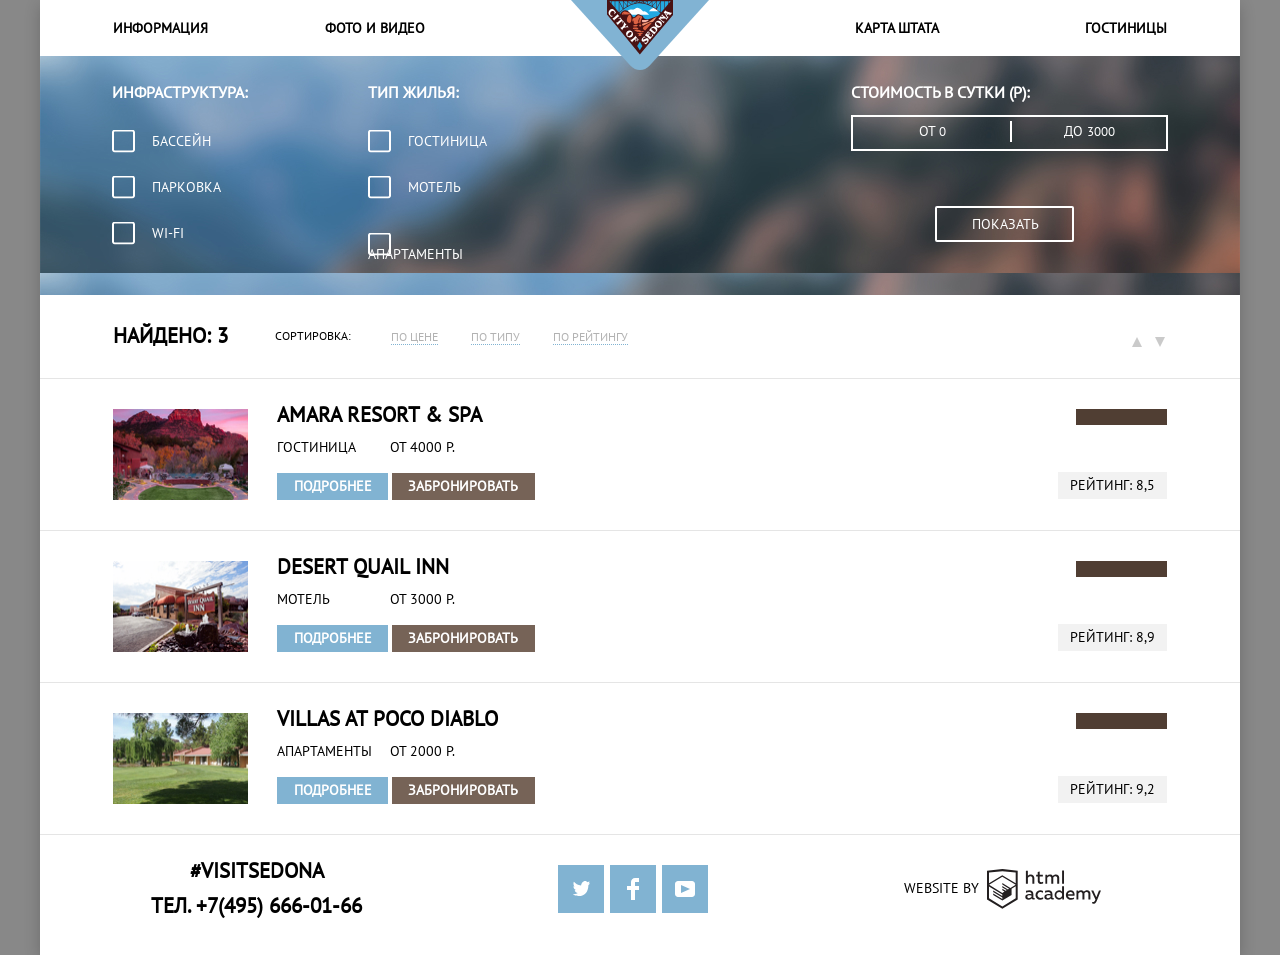
==== commit 337ad017: "Стилизация index и catalog" ====
--- a/catalog.html
+++ b/catalog.html
@@ -6,8 +6,15 @@
   <meta http-equiv="X-UA-Compatible" content="IE=edge">
   <meta name="viewport" content="width=device-width, initial-scale=1.0">
   <title>Sedona catalog</title>
-  <link rel="stylesheet" href="">
+  <link rel="stylesheet" href="css/custom.css">
   <link rel="stylesheet" href="css/style.css">
+  <link rel="apple-touch-icon" sizes="76x76" href="/favicon/apple-touch-icon.png">
+	<link rel="icon" type="image/png" sizes="32x32" href="/favicon/favicon-32x32.png">
+	<link rel="icon" type="image/png" sizes="16x16" href="/favicon/favicon-16x16.png">
+	<link rel="manifest" href="/favicon/site.webmanifest">
+	<link rel="mask-icon" href="/favicon/safari-pinned-tab.svg" color="#5bbad5">
+	<meta name="msapplication-TileColor" content="#81b3d2">
+	<meta name="theme-color" content="#81b3d2">
 </head>
 
 <body class="page-body">
@@ -23,13 +30,13 @@
           <li class="menu__item"><a class="menu__link" href="#">Фото и видео</a></li>
         </ul>
         <!-- logo -->
-        <a href="#" class="logo">
+        <a href="index.html" class="logo">
           <img class="logo__image" src="img/header/logo.svg" alt="logo Sedona" width="138" height="70">
         </a>
         <!-- menu -->
         <ul class="menu">
           <li class="menu__item"><a class="menu__link" href="#">Карта штата</a></li>
-          <li class="menu__item"><a class="menu__link" href="#">Гостиницы</a></li>
+          <li class="menu__item"><a class="menu__link" href="catalog.html">Гостиницы</a></li>
         </ul>
       </nav>
     </header>
@@ -47,18 +54,15 @@
               <legend class="fieldset__title">Инфраструктура:</legend>
               <ul class="catalog-form__list">
                 <li class="catalog-form__group">
-                  <input class="catalog-form__field visually-hidden" type="checkbox" name="pool" id="pool">
-                  <span class="checkbox"></span>
+                  <input class="catalog-form__check visually-hidden" type="checkbox" name="pool" id="pool">
                   <label class="catalog-form__label" for="pool">Бассейн</label>
                 </li>
                 <li class="catalog-form__group">
-                  <input class="catalog-form__field visually-hidden" type="checkbox" name="parking" id="parking">
-                  <span class="checkbox"></span>
+                  <input class="catalog-form__check visually-hidden" type="checkbox" name="parking" id="parking">
                   <label class="catalog-form__label" for="parking">Парковка</label>
                 </li>
                 <li class="catalog-form__group">
-                  <input class="catalog-form__field visually-hidden" type="checkbox" name="wi-fi" id="wi-fi">
-                  <span class="checkbox"></span>
+                  <input class="catalog-form__check visually-hidden" type="checkbox" name="wi-fi" id="wi-fi">
                   <label class="catalog-form__label" for="wi-fi">Wi-Fi</label>
                 </li>
               </ul>
@@ -66,36 +70,33 @@
             <!-- fieldset-checkbox -->
             <fieldset class="fieldset">
               <legend class="fieldset__title">Тип жилья:</legend>
-              <ul class="catalog__list">
-                <li class="catalog-form__group">
-                  <input class="catalog-form__field visually-hidden" type="checkbox" name="hotel" id="hotel">
-                  <span class="checkbox"></span>
+              <ul class="catalog-form__list">
+                <li class="catalog-form__group">
+                  <input class="catalog-form__check visually-hidden" type="checkbox" name="hotel" id="hotel">
                   <label class="catalog-form__label" for="hotel">Гостиница</label>
                 </li>
                 <li class="catalog-form__group">
-                  <input class="catalog-form__field visually-hidden" type="checkbox" name="motel" id="motel">
-                  <span class="checkbox"></span>
+                  <input class="catalog-form__check visually-hidden" type="checkbox" name="motel" id="motel">
                   <label class="catalog-form__label" for="motel">Мотель</label>
                 </li>
                 <li class="catalog-form__group">
-                  <input class="catalog-form__field visually-hidden" type="checkbox" name="apartments" id="apartments">
-                  <span class="checkbox"></span>
+                  <input class="catalog-form__check visually-hidden" type="checkbox" name="apartments" id="apartments">
                   <label class="catalog-form__label" for="apartments">Апартаменты</label>
                 </li>
               </ul>
             </fieldset>
             <!-- fieldset-slider -->
             <fieldset class="fieldset">
-              <legend class="fieldset__title"></legend>
+              <legend class="fieldset__title">Стоимость в сутки (Р):</legend>
               <!-- form-control -->
               <div class="form-control">
                 <label class="control__label">
-                  <span class="control__label-text"></span>
-                  <input type="text" name="control-min">
+                  <span class="control__label-text">От</span>
+                  <input class="control__input" type="text" value="0" name="control-min">
                 </label>
                 <label class="control__label">
-                  <span class="control__label-text"></span>
-                  <input type="text" name="control-max">
+                  <span class="control__label-text">До</span>
+                  <input class="control__input" type="text" value="3000" name="control-max">
                 </label>
               </div>
               <!-- form-slider -->
@@ -123,7 +124,7 @@
             <li class="sort__item">
               <a href="#" class="sort__link">По рейтингу</a>
             </li>
-            <li class="sort__item sort__item-type">
+            <li class="sort__item-type">
               <a href="#" class="sort-type__link sort-type--up"></a>
               <a href="#" class="sort-type__link sort-type--down"></a>
             </li>
@@ -135,7 +136,8 @@
           <li class="card">
             <!-- card-column-left -->
             <div class="card__column card__column--left">
-              <img class="card__preview" src="img/catalog/catalog-photo1.jpg" width="135" height="90" alt="Amara Resort & Spa">
+              <img class="card__preview" src="img/catalog/preview1.jpg" width="135" height="90"
+                alt="Amara Resort & Spa">
               <div class="card__content">
                 <h3 class="card__title">Amara Resort & Spa</h3>
                 <div class="card__info">
@@ -161,7 +163,7 @@
           <li class="card">
             <!-- card-column-left -->
             <div class="card__column card__column--left">
-              <img class="card__preview" src="img/catalog/catalog-photo2.jpg" width="135" height="90" alt="Desert Quail Inn">
+              <img class="card__preview" src="img/catalog/preview2.jpg" width="135" height="90" alt="Desert Quail Inn">
               <div class="card__content">
                 <h3 class="card__title">Desert Quail Inn</h3>
                 <div class="card__info">
@@ -187,7 +189,8 @@
           <li class="card">
             <!-- card-column-left -->
             <div class="card__column card__column--left">
-              <img class="card__preview" src="img/catalog/catalog-photo3.jpg" width="135" height="90" alt="Villas at Poco Diablo">
+              <img class="card__preview" src="img/catalog/preview3.jpg" width="135" height="90"
+                alt="Villas at Poco Diablo">
               <div class="card__content">
                 <h3 class="card__title">Villas at Poco Diablo</h3>
                 <div class="card__info">
@@ -232,7 +235,7 @@
         </li>
       </ul>
       <!-- copyright -->
-      <a class="copyright">Website by
+      <a class="copyright" href="#"><span class="copyright__lead">Website by</span>
         <svg width="115" height="41" fill="none" xmlns="http://www.w3.org/2000/svg">
           <path fill-rule="evenodd" clip-rule="evenodd"
             d="M15.52 1.057h-.17L0 2.72v28.776l15.35 9.343 15.352-9.344V2.72L15.52 1.057zm61.498 1.565h-1.93v13.11h1.93V2.621zm-36.156.01v5.136a3.976 3.976 0 012.849-1.23 3.387 3.387 0 012.614 1.007 3.55 3.55 0 011.015 2.662v5.556h-1.973v-5.297a1.984 1.984 0 00-.41-1.44 1.899 1.899 0 00-1.289-.718h-.316a3.081 3.081 0 00-2.448 1.5v5.955H38.9V2.633h1.963zm36.156 28.852h-1.74v-1.425a4.061 4.061 0 01-3.366 1.662c-2.437-.168-4.33-2.239-4.33-4.736 0-2.498 1.893-4.569 4.33-4.737a3.98 3.98 0 013.165 1.402v-5.33h1.941v13.164zm-29.952-1.425c.197-.008.392-.044.58-.107v1.435c-.398.153-.82.23-1.245.226a1.758 1.758 0 01-1.762-1.079 5.035 5.035 0 01-3.313 1.166c-1.593 0-3.07-.896-3.07-2.752 0-2.298 2.11-3.01 3.914-3.01.77.013 1.537.103 2.29.27v-.324c0-1.079-.802-1.91-2.31-1.91a7.682 7.682 0 00-3.166.69V22.83a10.56 10.56 0 013.365-.593c2.49 0 4.02 1.209 4.02 3.938v3.237a.592.592 0 00.13.429c.096.12.236.194.387.208h.18v.01zM40.27 28.84c.027.389.205.75.495 1.004.289.253.666.378 1.046.345h.116a3.537 3.537 0 002.542-1.079v-1.532a10.039 10.039 0 00-1.91-.227c-1.055 0-2.278.356-2.278 1.49h-.01zm15.752-5.902a5.183 5.183 0 00-2.712-.69h-.369a4.514 4.514 0 00-3.18 1.471 4.722 4.722 0 00-1.23 3.341v.442c.164 2.498 2.273 4.39 4.716 4.23 1.004.024 2-.187 2.912-.615v-1.845a5.185 5.185 0 01-2.564.69 2.885 2.885 0 01-2.657-1.426 3.024 3.024 0 010-3.07 2.884 2.884 0 012.657-1.427c.865-.003 1.71.26 2.427.755v-1.856zM66.15 30.06c.198-.008.393-.045.58-.108v1.435c-.397.153-.82.23-1.244.226a1.758 1.758 0 01-1.762-1.079 5.035 5.035 0 01-3.313 1.166c-1.593 0-3.07-.896-3.07-2.752 0-2.298 2.11-3.01 3.914-3.01.77.013 1.537.103 2.29.27v-.324c0-1.079-.802-1.91-2.311-1.91a7.682 7.682 0 00-3.165.69V22.83c1.084-.379 2.22-.58 3.365-.593 2.49 0 4.02 1.209 4.02 3.938v3.237a.592.592 0 00.129.429c.097.12.237.194.388.208h.18v.01zm-6.296-.212a1.468 1.468 0 01-.498-1.008h.021c0-1.133 1.16-1.489 2.279-1.489.642.015 1.281.09 1.91.227v1.532a3.537 3.537 0 01-2.543 1.079h-.116a1.404 1.404 0 01-1.053-.34zm9.472-2.918c0-1.644 1.304-2.977 2.912-2.977l.021.054c1.214 0 2.314.731 2.806 1.866v2.158a3.015 3.015 0 01-2.827 1.877c-1.608 0-2.912-1.333-2.912-2.978zm14.022-4.682c3.492 0 4.705 2.892 4.135 5.492h-6.562c.222 1.618 1.762 2.276 3.366 2.276a6.326 6.326 0 002.785-.636v1.726c-1 .436-2.08.646-3.165.615-2.67 0-5.012-1.532-5.012-4.769a4.572 4.572 0 011.145-3.268 4.37 4.37 0 013.076-1.469h.232v.033zm-2.48 3.927c.101-1.351 1.253-2.365 2.575-2.265h.042c.62-.057 1.234.17 1.675.62.442.449.666 1.075.614 1.71H80.87v-.065zm8.62 5.287v-8.966h1.74v1.079a3.983 3.983 0 012.934-1.37 3.001 3.001 0 012.785 1.51c.793-.881 1.9-1.399 3.07-1.435a3.192 3.192 0 012.489 1.01c.647.69.971 1.631.887 2.583v5.61h-2.004v-5.556a1.74 1.74 0 00-.366-1.262 1.665 1.665 0 00-1.132-.626h-.275a2.936 2.936 0 00-2.184 1.208v6.237H95.43v-5.557a1.742 1.742 0 00-.38-1.266 1.666 1.666 0 00-1.15-.611h-.21a3.153 3.153 0 00-2.333 1.392v6.074h-1.825l-.042-.054zm24.488-8.988h-2.005l-2.648 6.798-3.018-6.787h-2.11l4.221 9.063-.18.454c-.517 1.36-1.234 2.05-2.184 2.05a2.96 2.96 0 01-.897-.13v1.694c.38.096.77.147 1.161.151 1.329 0 2.585-.744 3.534-3.086l4.126-10.206zM52.689 6.787V3.55l-1.962.464v2.719h-1.583V8.49h1.646v4.5c-.067.826.234 1.64.82 2.213a2.653 2.653 0 002.197.743c.793.007 1.58-.121 2.332-.378v-1.726a4.647 4.647 0 01-1.783.356c-1.14 0-1.667-.389-1.667-1.575V8.513h3.165V6.787H52.69zm5.697 8.966V6.754h1.752v1.08a3.983 3.983 0 012.922-1.382 2.998 2.998 0 012.743 1.435c.793-.882 1.9-1.4 3.07-1.435.94-.037 1.85.347 2.491 1.052.64.704.949 1.66.843 2.617v5.62h-2.004v-5.556a1.743 1.743 0 00-.366-1.262 1.668 1.668 0 00-1.132-.626h-.243a2.937 2.937 0 00-2.184 1.209v6.236h-2.005v-5.557a1.742 1.742 0 00-.365-1.262 1.667 1.667 0 00-1.133-.626h-.242A3.153 3.153 0 0060.2 9.69v6.074h-1.815v-.01zm-29.689 14.55l.01-.006-.01.021v-.015zm0-11.983v11.983l-13.346 8.13-13.346-8.115V18.515l13.283 8.092v1.424l-9.105-5.503v1.414l9.157 5.621v1.5l-9.147-5.567v1.456l9.158 5.621 9.232-5.653v-6.107l4.114-2.492zm.01-1.542l-3.67 2.158-1.689 1.079-8.04-4.931v1.413l6.848 4.23-.148.097-1.055.582-5.665-3.452v1.445l4.473 2.72-1.055.722-3.376-2.05v1.414l2.215 1.338-2.247 1.36L2.11 16.863 15.31 8.729l13.399 8.049zm-13.42-9.506l13.42 8.081V4.563L15.362 3.13 2.015 4.564v10.79l13.273-8.082z"
--- a/css/custom.css
+++ b/css/custom.css
@@ -0,0 +1,203 @@
+html {
+	box-sizing: border-box;
+	padding: 0;
+	margin: 0;
+	height: 100%;
+	width: 100%;
+	/* -ms-overflow-style: scrollbar; */
+}
+
+body {
+ margin: 0;
+ padding: 0;
+}
+
+*,
+*::before,
+*::after {
+	box-sizing: inherit;
+}
+
+h1,
+h2,
+h3,
+h4,
+h5,
+h6 {
+	padding: 0;
+	margin: 0;
+}
+
+p {
+	padding: 0;
+	margin: 0;
+	hyphens: auto;
+}
+
+ul,
+ol {
+	padding: 0;
+	margin: 0;
+	list-style: none;
+}
+
+table {
+	border-collapse: collapse;
+	border-spacing: 0;
+}
+
+img {
+	height: auto;
+	max-width: 100%;
+	vertical-align: middle;
+	border: none;
+}
+
+a {
+	color: inherit;
+	text-decoration: none;
+}
+
+button,
+input,
+optgroup,
+select,
+textarea {
+	padding: 0;
+	margin: 0;
+	border: none;
+	border-radius: 0;
+	box-shadow: none;
+	background-color: transparent;
+	font-family: inherit;
+	color: inherit;
+	letter-spacing: inherit;
+}
+button,
+input {
+	overflow: visible;
+	transition: all 0.3s ease;
+}
+button,
+[type="button"],
+[type="reset"],
+[type="submit"] {
+	cursor: pointer;
+	-webkit-appearance: none;
+}
+button::-moz-focus-inner,
+[type="button"]::-moz-focus-inner,
+[type="reset"]::-moz-focus-inner,
+[type="submit"]::-moz-focus-inner {
+	border: none;
+	padding: 0;
+}
+button:-moz-focusring,
+[type="button"]:-moz-focusring,
+[type="reset"]:-moz-focusring,
+[type="submit"]:-moz-focusring {
+	outline: none;
+}
+[type="number"]::-webkit-inner-spin-button,
+[type="number"]::-webkit-outer-spin-button {
+	height: auto;
+}
+[type="search"]::-webkit-search-decoration {
+	-webkit-appearance: none;
+}
+[type="search"] {
+	outline: none;
+}
+::-webkit-file-upload-button {
+	-webkit-appearance: button;
+	font: inherit;
+}
+
+select {
+	-webkit-appearance: none;
+	-moz-appearance: none;
+	appearance: none;
+}
+select::-ms-expand {
+	display: none;
+}
+
+textarea {
+	resize: none;
+	overflow-y: auto;
+	overflow-x: hidden;
+}
+
+fieldset {
+	padding: 0;
+	margin: 0;
+	border: none;
+}
+legend {
+	display: block;
+	padding: 0;
+	white-space: normal;
+}
+
+::-webkit-input-placeholder {
+	color: inherit;
+	opacity: 1;
+	transition: opacity 0.3s;
+}
+::-moz-placeholder {
+	color: inherit;
+	opacity: 1;
+	transition: opacity 0.3s;
+}
+:-moz-placeholder {
+	color: inherit;
+	opacity: 1;
+	transition: opacity 0.3s;
+}
+:-ms-input-placeholder {
+	color: inherit;
+	opacity: 1;
+	transition: opacity 0.3s;
+}
+:focus::-webkit-input-placeholder {
+	opacity: 0;
+}
+:focus::-moz-placeholder {
+	opacity: 0;
+}
+:focus:-moz-placeholder {
+	opacity: 0;
+}
+:focus:-ms-input-placeholder {
+	opacity: 0;
+}
+label,
+button,
+input,
+select {
+	cursor: pointer;
+}
+
+svg {
+	fill: currentColor;
+	transition: all 0.3s ease;
+}
+
+:disabled,
+.disabled {
+	cursor: not-allowed;
+}
+
+::selection {
+	color: #fff;
+	background-color: #004fe4;
+}
+
+@media (prefers-reduced-motion: reduce) {
+	* {
+		animation-duration: 0.01ms !important;
+		animation-iteration-count: 1 !important;
+		transition-duration: 0.01ms !important;
+		scroll-behavior: auto !important;
+	}
+}
--- a/css/style.css
+++ b/css/style.css
@@ -0,0 +1,656 @@
+/*======================================
+Variables
+========================================*/
+:root {
+  /* color */
+  --black: #000;
+  --white: #fff;
+  --blue: #81b3d2;
+  --blue100: #669ec0;
+  --blue200: #5496bd;
+  --brown: #766357;
+  --brown100: #604e43;
+  --brown200: #503e33;
+  --gray-100: #eeeeee;
+  --light-gray: #f2f2f2;
+  --gray: #cacaca;
+  --dark-gray: #333333;
+  --gray-body: #888888;
+  /* decoration */
+  --transition: all 0.3s ease;
+  --box-shadow: 0px 5px 15px rgba(0, 1, 1, 0.2);
+}
+
+@font-face {
+  font-family: "PT Sans";
+  src: url(/fonts/PTSans-Regular.ttf);
+}
+
+/*======================================
+Grobal
+========================================*/
+
+.visually-hidden,
+.visually-hidden:not(:focus):not(:active) {
+  position: absolute;
+  width: 1px;
+  height: 1px;
+  margin: -1px;
+  border: 0;
+  padding: 0;
+  white-space: nowrap;
+  clip-path: inset(100%);
+  clip: rect(0 0 0 0);
+  overflow: hidden;
+}
+
+h3 {
+  font-weight: 700;
+  font-size: 21px;
+  line-height: 21px;
+}
+
+/*======================================
+Body
+========================================*/
+
+/* page */
+
+.page-body {
+  background-color: var(--gray-body);
+  font-family: "PT Sans", sans-serif;
+  font-size: 14px;
+  line-height: 21px;
+  text-transform: uppercase;
+}
+
+.page {
+  max-width: 1200px;
+  background-color: var(--white);
+  margin: 0 auto;
+  box-shadow: var(--box-shadow);
+}
+
+/*======================================
+Header
+========================================*/
+
+/* navigation */
+
+.nav {
+  display: flex;
+  justify-content: space-around;
+  align-items: center;
+  max-height: 56px;
+}
+.menu {
+  display: flex;
+  min-width: 312px;
+  justify-content: space-between;
+}
+
+.menu__link {
+  font-weight: 700;
+  font-size: 14px;
+  line-height: 26px;
+  transition: var(--transition);
+}
+
+.menu__link:hover,
+.menu__link:focus {
+  color: var(--blue);
+}
+
+.menu__link:active {
+  color: rgba(0, 0, 0, 0.3);
+}
+
+.logo {
+  transform: translateY(10%);
+}
+
+/*======================================
+Main
+========================================*/
+
+/* banner */
+
+.banner {
+  background-image: url(/img/banner/shape.svg), url(/img/banner/background.jpg);
+  background-position: left bottom, center;
+  background-repeat: no-repeat, no-repeat;
+  text-align: center;
+}
+
+.banner__image {
+  margin: 77px 0 80px 0;
+}
+
+/* features */
+
+.features {
+  padding-top: 42px;
+}
+
+.features__title {
+  text-align: center;
+  font-weight: 700;
+  font-size: 21px;
+  line-height: 26px;
+}
+
+.features__description {
+  text-align: center;
+  color: var(--dark-gray);
+  margin-top: 48px;
+}
+
+.features-grid {
+  padding-top: 50px;
+}
+
+.features__row {
+  display: grid;
+  grid-template-columns: repeat(3, 1fr);
+}
+
+.features-item {
+  text-align: center;
+  padding: 50px 50px 0 50px;
+}
+
+.features-item--left {
+  grid-column: 1/2;
+}
+
+.features-item--blue {
+  background-color: var(--blue);
+  color: var(--white);
+}
+
+.features-item__title {
+  margin-bottom: 25px;
+}
+.features-item__number {
+  margin-bottom: 23px;
+}
+.features__image--right {
+  grid-column: 2/4;
+}
+.features-item--icon {
+  padding-bottom: 82px;
+}
+.features-item__ico {
+  margin-bottom: 28px;
+}
+.features__image--left {
+  grid-column: 1/3;
+}
+
+.features-item--brown {
+  background-color: var(--gray-100);
+  padding-bottom: 54px;
+}
+
+/* booking */
+
+.booking {
+  padding-top: 58px;
+}
+
+.booking__inner {
+  position: relative;
+  max-width: 568px;
+  margin: 0 auto;
+  text-align: center;
+}
+
+.booking__lead {
+  font-weight: 700;
+  font-size: 30px;
+  line-height: 24px;
+  margin-bottom: 37px;
+}
+
+.booking__text {
+  margin-bottom: 48px;
+}
+
+.booking__btn {
+  display: inline-block;
+  font-weight: 700;
+  font-size: 21px;
+  line-height: 26px;
+  text-align: center;
+  padding: 30px 137px;
+  background-color: var(--brown);
+  color: var(--white);
+  transition: var(--transition);
+}
+
+.booking__btn:hover,
+.booking__btn:focus {
+  background-color: var(--brown100);
+}
+
+.booking__btn:active {
+  background-color: var(--brown200);
+  color: rgba(255, 255, 255, 0.3);
+}
+
+/* form */
+
+.booking-form {
+  display: flex;
+  flex-wrap: wrap;
+  position: absolute;
+  background-color: var(--white);
+  padding: 55px;
+  box-shadow: 0px 7px 15px rgba(0, 1, 1, 0.15);
+}
+.booking-form__group {
+  display: flex;
+  justify-content: space-between;
+  width: 100%;
+}
+
+.booking-form__group:nth-child(3),
+.booking-form__group:nth-child(4) {
+  max-width: 225px;
+  width: 50%;
+  margin-bottom: 54px;
+}
+.booking-form__label {
+  font-weight: 700;
+}
+.booking-form__field {
+  background-color: var(--light-gray);
+  align-items: baseline;
+  width: 346px;
+  margin-bottom: 30px;
+  padding: 6px 0 6px 12px;
+  font-weight: 700;
+  text-transform: uppercase;
+}
+.booking-form__inner {
+  display: flex;
+  max-width: 114px;
+  background-color: var(--light-gray);
+}
+
+.booking-form__inner input {
+  max-width: 36px;
+}
+
+.booking-form__control {
+}
+
+.booking-form__btn {
+  display: inline-block;
+  font-weight: 700;
+  font-size: 21px;
+  line-height: 26px;
+  text-transform: uppercase;
+  text-align: center;
+  padding: 16px 196px;
+  background-color: var(--blue);
+  color: var(--white);
+  transition: var(--transition);
+}
+
+.booking-form__btn:hover,
+.booking-form__btn:focus {
+  background-color: var(--blue100);
+}
+
+.booking-form__btn:active {
+  background-color: var(--blue200);
+  color: rgba(255, 255, 255, 0.3);
+}
+
+/* map */
+.booking-form__map {
+  height: 473px;
+  border: 0;
+  border: none;
+}
+
+/*======================================
+Footer
+========================================*/
+
+.footer {
+  display: flex;
+  justify-content: space-between;
+  align-items: center;
+  padding: 23px 138px 36px 111px;
+}
+.footer__contact {
+  font-weight: 700;
+  font-size: 21px;
+  line-height: 26px;
+  text-align: center;
+}
+.footer__hash {
+  /* display: block; */
+  /* margin-bottom: 9px; */
+}
+.footer__phone {
+  display: block;
+  margin-top: 9px;
+}
+.social {
+  display: flex;
+  justify-content: space-between;
+  max-width: 150px;
+  width: 100%;
+}
+.social__link {
+  display: flex;
+  width: 46px;
+  height: 48px;
+  align-items: center;
+  justify-content: center;
+  background-color: var(--blue);
+  transition: var(--transition);
+}
+
+.social__link:hover,
+.social__link:focus {
+  background-color: var(--blue100);
+}
+
+.social__link:active {
+  background-color: var(--blue200);
+}
+
+.social__link:active .social__ico {
+  opacity: 0.3;
+}
+
+.copyright {
+  display: flex;
+  align-items: center;
+  transition: var(--transition);
+}
+
+.copyright:hover path,
+.copyright:focus path {
+  fill: var(--blue);
+}
+
+.copyright:active path {
+  opacity: 0.3;
+}
+
+.copyright__lead {
+  margin-right: 8px;
+}
+
+/*======================================
+Catalog
+========================================*/
+
+/* form */
+
+.catalog-form--background {
+  background-image: url(/img/catalog/background.jpg);
+  padding: 26px 72px 30px;
+}
+
+.catalog-form {
+  display: flex;
+  color: var(--white);
+}
+
+.fieldset:nth-child(2) {
+  margin-left: 120px;
+}
+
+.fieldset:nth-child(3) {
+  max-width: 317px;
+  width: 100%;
+  margin-left: 349px;
+}
+
+.fieldset__title {
+  font-weight: 700;
+  font-size: 16px;
+  line-height: 21px;
+}
+
+.catalog-form__list {
+  margin-top: 28px;
+}
+
+.catalog-form__group:not(:last-child) {
+  margin-bottom: 25px;
+}
+
+.catalog-form__label {
+  padding-left: 40px;
+  position: relative;
+}
+
+.catalog-form__check + .catalog-form__label::before {
+  position: absolute;
+  content: "";
+  width: 23px;
+  height: 23px;
+  left: 0;
+  top: 50%;
+  transform: translateY(-50%);
+  background-image: url(/img/catalog/checkbox-off.svg);
+}
+
+.catalog-form__check:checked + .catalog-form__label::before {
+  width: 25px;
+  background-image: url(/img/catalog/checkbox-on.svg);
+}
+
+.form-control {
+  border: 2px solid var(--white);
+  padding: 4px 8px 7px 66px;
+  display: flex;
+  justify-content: space-between;
+  margin-top: 12px;
+}
+
+.control__label:not(:last-child) {
+  border-right: 2px solid var(--white);
+}
+
+.control__input {
+  max-width: 71px;
+  width: 100%;
+}
+
+.catalog-form__btn {
+  padding: 7px 33px 7px 35px;
+  border: 2px solid #ffffff;
+  border-radius: 2px;
+  text-transform: uppercase;
+  margin-top: 55px;
+  font-size: 14px;
+  margin-left: 84px;
+}
+
+.catalog-form__btn:hover,
+.catalog-form__btn:focus {
+  background-color: var(--white);
+  color: var(--black);
+}
+
+/* sort */
+.sort {
+  display: flex;
+  align-items: center;
+  padding: 28px 73px 29px;
+  border-bottom: 1px solid #e5e5e5;
+}
+.sort-count {
+  font-weight: 700;
+  font-size: 21px;
+  line-height: 26px;
+}
+.sort-count__value {
+}
+.sort__title {
+  font-weight: 400;
+  font-size: 12px;
+  line-height: 18px;
+  margin-left: 47px;
+}
+.sort-list {
+  display: flex;
+  margin-left: 40px;
+}
+.sort__item:not(:first-child) {
+  margin-left: 33px;
+}
+.sort__link {
+  color: rgba(0, 0, 0, 0.3);
+  border-bottom: 1px dotted var(--blue);
+  font-size: 12px;
+}
+
+.sort__link:hover,
+.sort__link:focus {
+  color: var(--blue);
+}
+
+.sort__link:active {
+  color: var(--black);
+  border-bottom: none;
+}
+
+.sort__item-type {
+  margin-left: 504px;
+}
+.sort-type__link {
+  vertical-align: bottom;
+  display: inline-block;
+  width: 0;
+  height: 0;
+}
+
+.sort-type--down {
+  margin-left: 9px;
+  border-top: 10px solid var(--gray);
+  border-left: 5px solid transparent;
+  border-right: 5px solid transparent;
+}
+
+.sort-type--up {
+  border-bottom: 10px solid var(--gray);
+  border-left: 5px solid transparent;
+  border-right: 5px solid transparent;
+}
+
+.sort-type--down:hover,
+.sort-type--down:focus {
+  border-top: 10px solid var(--black);
+}
+
+.sort-type--up:hover,
+.sort-type--up:focus {
+  border-bottom: 10px solid var(--black);
+}
+
+.sort-type--up:active {
+  border-bottom: 10px solid var(--blue);
+}
+
+.sort-type--down:active {
+  border-top: 10px solid var(--blue);
+}
+
+/* card */
+
+.card {
+  display: flex;
+  justify-content: space-between;
+  padding: 30px 73px;
+  border-bottom: 1px solid #e5e5e5;
+}
+.card__column--left {
+  display: flex;
+}
+
+.card__content {
+  margin-left: 29px;
+}
+.card__title {
+  margin-bottom: 7px;
+  transform: translateY(-5px);
+}
+
+.card__title:hover {
+  color: var(--blue);
+}
+
+.card__title:active {
+  color: rgba(0, 0, 0, 0.3);
+}
+
+.card__info {
+  display: flex;
+  justify-content: space-between;
+  max-width: 178px;
+  width: 100%;
+  margin-bottom: 15px;
+}
+.card__type {
+}
+.card__links {
+  display: flex;
+  justify-content: space-between;
+  width: 258px;
+}
+.card__btn--blue {
+  background-color: var(--blue);
+  color: var(--white);
+  font-weight: 700;
+  padding: 3px 16px 3px 17px;
+}
+
+.card__btn--blue:hover,
+.card__btn--blue:focus {
+  background-color: var(--blue100);
+}
+
+.card__btn--blue:active {
+  background-color: var(--blue200);
+  color: rgba(255, 255, 255, 0.3);
+}
+.card__btn--brown {
+  background-color: var(--brown);
+  color: var(--white);
+  font-weight: 700;
+  padding: 3px 17px 3px 16px;
+}
+
+.card__btn--brown:hover,
+.card__btn--brown:focus {
+  background-color: var(--brown100);
+}
+
+.card__btn--brown:active {
+  background-color: var(--brown200);
+  color: rgba(255, 255, 255, 0.3);
+}
+.card__column--right {
+  text-align: right;
+}
+.rating {
+  display: inline-block;
+  width: 91px;
+  height: 16px;
+  background-color: var(--brown200);
+  margin-bottom: 41px;
+}
+.rating__text {
+  background-color: var(--light-gray);
+  padding: 3px 12px 3px;
+}
+
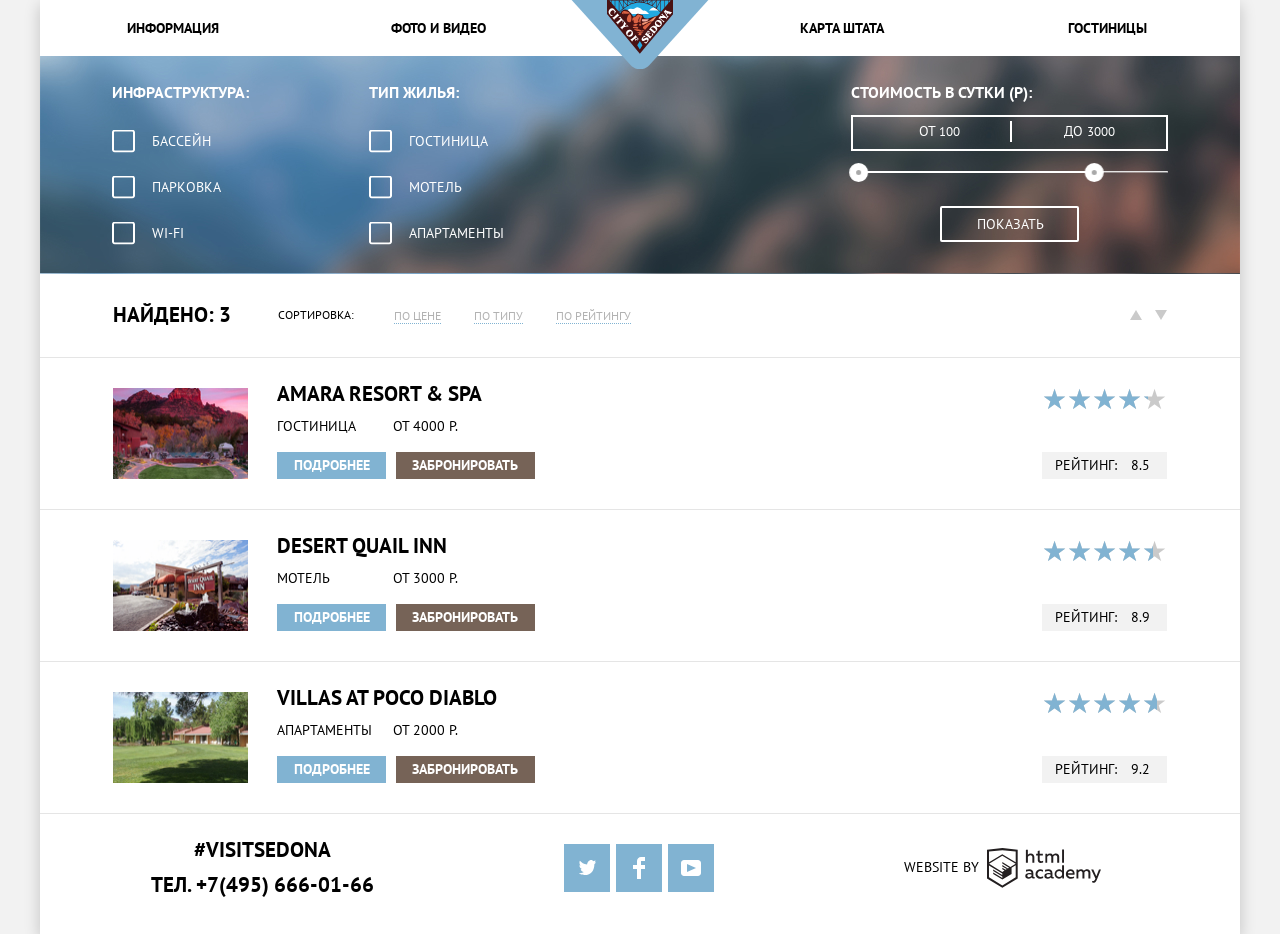
==== commit d9ad79a3: "попытки js" ====
--- a/catalog.html
+++ b/catalog.html
@@ -6,15 +6,22 @@
   <meta http-equiv="X-UA-Compatible" content="IE=edge">
   <meta name="viewport" content="width=device-width, initial-scale=1.0">
   <title>Sedona catalog</title>
+  <link rel="preconnect" href="https://fonts.gstatic.com">
+  <link href="https://fonts.googleapis.com/css2?family=PT+Sans:ital,wght@0,400;1,700&display=swap" rel="stylesheet">
+  <link rel="stylesheet" href="css/nouislider.min.css">
   <link rel="stylesheet" href="css/custom.css">
   <link rel="stylesheet" href="css/style.css">
+  <!-- <link rel="stylesheet" type="text/css" href="css/star-rating-svg.css"> -->
+  <!-- <script src="https://ajax.googleapis.com/ajax/libs/jquery/2.2.0/jquery.min.js"></script> -->
+  <script src="https://code.jquery.com/jquery-2.2.4.js" integrity="sha256-iT6Q9iMJYuQiMWNd9lDyBUStIq/8PuOW33aOqmvFpqI="
+    crossorigin="anonymous"></script>
   <link rel="apple-touch-icon" sizes="76x76" href="/favicon/apple-touch-icon.png">
-	<link rel="icon" type="image/png" sizes="32x32" href="/favicon/favicon-32x32.png">
-	<link rel="icon" type="image/png" sizes="16x16" href="/favicon/favicon-16x16.png">
-	<link rel="manifest" href="/favicon/site.webmanifest">
-	<link rel="mask-icon" href="/favicon/safari-pinned-tab.svg" color="#5bbad5">
-	<meta name="msapplication-TileColor" content="#81b3d2">
-	<meta name="theme-color" content="#81b3d2">
+  <link rel="icon" type="image/png" sizes="32x32" href="/favicon/favicon-32x32.png">
+  <link rel="icon" type="image/png" sizes="16x16" href="/favicon/favicon-16x16.png">
+  <link rel="manifest" href="/favicon/site.webmanifest">
+  <link rel="mask-icon" href="/favicon/safari-pinned-tab.svg" color="#5bbad5">
+  <meta name="msapplication-TileColor" content="#81b3d2">
+  <meta name="theme-color" content="#81b3d2">
 </head>
 
 <body class="page-body">
@@ -47,7 +54,7 @@
       <section class="catalog">
         <h2 class="visually-hidden">Каталог</h2>
         <!-- form -->
-        <div class="catalog-form--background">
+        <div class="catalog-filter">
           <form class="catalog-form" method="POST" action="https://echo.htmlacademy.ru">
             <!-- fieldset-checkbox -->
             <fieldset class="fieldset">
@@ -92,15 +99,15 @@
               <div class="form-control">
                 <label class="control__label">
                   <span class="control__label-text">От</span>
-                  <input class="control__input" type="text" value="0" name="control-min">
+                  <input class="control__input" type="number" placeholder="0" name="control-min" id="input-0">
                 </label>
                 <label class="control__label">
                   <span class="control__label-text">До</span>
-                  <input class="control__input" type="text" value="3000" name="control-max">
+                  <input class="control__input" type="number" placeholder="3000" name="control-max" id="input-1">
                 </label>
               </div>
               <!-- form-slider -->
-              <div class="form__slider"></div>
+              <div class="control__slider" id="range-slider"></div>
               <button class="catalog-form__btn" type="submit">Показать</button>
             </fieldset>
           </form>
@@ -153,10 +160,26 @@
             <!-- card-column-right -->
             <div class="card__column card__column--right">
               <!-- rating -->
-              <div class="rating"></div>
-              <p class="rating__text">Рейтинг:
-                <span class="rating__value">8,5</span>
-              </p>
+              <div class="rating ratign_set">
+                <div class="rating__body">
+                  <div class="rating__active"></div>
+                  <div class="rating__items">
+                    <input type="radio" class="rating__item" value="1" name="rating">
+                    <input type="radio" class="rating__item" value="2" name="rating">
+                    <input type="radio" class="rating__item" value="3" name="rating">
+                    <input type="radio" class="rating__item" value="4" name="rating">
+                    <input type="radio" class="rating__item" value="5" name="rating">
+                    <input type="radio" class="rating__item" value="6" name="rating">
+                    <input type="radio" class="rating__item" value="7" name="rating">
+                    <input type="radio" class="rating__item" value="8" name="rating">
+                    <input type="radio" class="rating__item" value="9" name="rating">
+                    <input type="radio" class="rating__item" value="10" name="rating">
+                  </div>
+                </div>
+                <p class="rating__value--inner">Рейтинг:
+                  <span class="rating__value">8.5</span>
+                </p>
+              </div>
             </div>
           </li>
           <!-- card -->
@@ -179,10 +202,26 @@
             <!-- card-column-right -->
             <div class="card__column card__column--right">
               <!-- rating -->
-              <div class="rating"></div>
-              <p class="rating__text">Рейтинг:
-                <span class="rating__value">8,9</span>
-              </p>
+              <div class="rating ratign_set">
+                <div class="rating__body">
+                  <div class="rating__active"></div>
+                  <div class="rating__items">
+                    <input type="radio" class="rating__item" value="1" name="rating">
+                    <input type="radio" class="rating__item" value="2" name="rating">
+                    <input type="radio" class="rating__item" value="3" name="rating">
+                    <input type="radio" class="rating__item" value="4" name="rating">
+                    <input type="radio" class="rating__item" value="5" name="rating">
+                    <input type="radio" class="rating__item" value="6" name="rating">
+                    <input type="radio" class="rating__item" value="7" name="rating">
+                    <input type="radio" class="rating__item" value="8" name="rating">
+                    <input type="radio" class="rating__item" value="9" name="rating">
+                    <input type="radio" class="rating__item" value="10" name="rating">
+                  </div>
+                </div>
+                <p class="rating__value--inner">Рейтинг:
+                  <span class="rating__value">8.9</span>
+                </p>
+              </div>
             </div>
           </li>
           <!-- card -->
@@ -206,10 +245,26 @@
             <!-- card-column-right -->
             <div class="card__column card__column--right">
               <!-- rating -->
-              <div class="rating"></div>
-              <p class="rating__text">Рейтинг:
-                <span class="rating__value">9,2</span>
-              </p>
+              <div class="rating ratign_set">
+                <div class="rating__body">
+                  <div class="rating__active"></div>
+                  <div class="rating__items">
+                    <input type="radio" class="rating__item" value="1" name="rating">
+                    <input type="radio" class="rating__item" value="2" name="rating">
+                    <input type="radio" class="rating__item" value="3" name="rating">
+                    <input type="radio" class="rating__item" value="4" name="rating">
+                    <input type="radio" class="rating__item" value="5" name="rating">
+                    <input type="radio" class="rating__item" value="6" name="rating">
+                    <input type="radio" class="rating__item" value="7" name="rating">
+                    <input type="radio" class="rating__item" value="8" name="rating">
+                    <input type="radio" class="rating__item" value="9" name="rating">
+                    <input type="radio" class="rating__item" value="10" name="rating">
+                  </div>
+                </div>
+                <p class="rating__value--inner">Рейтинг:
+                  <span class="rating__value">9.2</span>
+                </p>
+              </div>
             </div>
           </li>
         </ul>
@@ -243,7 +298,10 @@
         </svg>
       </a>
     </footer>
+    <script src="js/nouislider.min.js"></script>
     <script src="js/script.js"></script>
+    <script src="js/rage-slider.js"></script>
+    <!-- <script src="js/jquery.star-rating-svg.js"></script> -->
   </div>
 </body>
 
--- a/css/nouislider.min.css
+++ b/css/nouislider.min.css
@@ -0,0 +1,2 @@
+/*! nouislider - 14.7.0 - 4/6/2021 */
+.noUi-target,.noUi-target *{-webkit-touch-callout:none;-webkit-tap-highlight-color:transparent;-webkit-user-select:none;-ms-touch-action:none;touch-action:none;-ms-user-select:none;-moz-user-select:none;user-select:none;-moz-box-sizing:border-box;box-sizing:border-box}.noUi-target{position:relative}.noUi-base,.noUi-connects{width:100%;height:100%;position:relative;z-index:1}.noUi-connects{overflow:hidden;z-index:0}.noUi-connect,.noUi-origin{will-change:transform;position:absolute;z-index:1;top:0;right:0;-ms-transform-origin:0 0;-webkit-transform-origin:0 0;-webkit-transform-style:preserve-3d;transform-origin:0 0;transform-style:flat}.noUi-connect{height:100%;width:100%}.noUi-origin{height:10%;width:10%}.noUi-txt-dir-rtl.noUi-horizontal .noUi-origin{left:0;right:auto}.noUi-vertical .noUi-origin{width:0}.noUi-horizontal .noUi-origin{height:0}.noUi-handle{-webkit-backface-visibility:hidden;backface-visibility:hidden;position:absolute}.noUi-touch-area{height:100%;width:100%}.noUi-state-tap .noUi-connect,.noUi-state-tap .noUi-origin{-webkit-transition:transform .3s;transition:transform .3s}.noUi-state-drag *{cursor:inherit!important}.noUi-horizontal{height:18px}.noUi-horizontal .noUi-handle{width:34px;height:28px;right:-17px;top:-6px}.noUi-vertical{width:18px}.noUi-vertical .noUi-handle{width:28px;height:34px;right:-6px;top:-17px}.noUi-txt-dir-rtl.noUi-horizontal .noUi-handle{left:-17px;right:auto}.noUi-target{background:#FAFAFA;border-radius:4px;border:1px solid #D3D3D3;box-shadow:inset 0 1px 1px #F0F0F0,0 3px 6px -5px #BBB}.noUi-connects{border-radius:3px}.noUi-connect{background:#3FB8AF}.noUi-draggable{cursor:ew-resize}.noUi-vertical .noUi-draggable{cursor:ns-resize}.noUi-handle{border:1px solid #D9D9D9;border-radius:3px;background:#FFF;cursor:default;box-shadow:inset 0 0 1px #FFF,inset 0 1px 7px #EBEBEB,0 3px 6px -3px #BBB}.noUi-active{box-shadow:inset 0 0 1px #FFF,inset 0 1px 7px #DDD,0 3px 6px -3px #BBB}.noUi-handle:after,.noUi-handle:before{content:"";display:block;position:absolute;height:14px;width:1px;background:#E8E7E6;left:14px;top:6px}.noUi-handle:after{left:17px}.noUi-vertical .noUi-handle:after,.noUi-vertical .noUi-handle:before{width:14px;height:1px;left:6px;top:14px}.noUi-vertical .noUi-handle:after{top:17px}[disabled] .noUi-connect{background:#B8B8B8}[disabled] .noUi-handle,[disabled].noUi-handle,[disabled].noUi-target{cursor:not-allowed}.noUi-pips,.noUi-pips *{-moz-box-sizing:border-box;box-sizing:border-box}.noUi-pips{position:absolute;color:#999}.noUi-value{position:absolute;white-space:nowrap;text-align:center}.noUi-value-sub{color:#ccc;font-size:10px}.noUi-marker{position:absolute;background:#CCC}.noUi-marker-sub{background:#AAA}.noUi-marker-large{background:#AAA}.noUi-pips-horizontal{padding:10px 0;height:80px;top:100%;left:0;width:100%}.noUi-value-horizontal{-webkit-transform:translate(-50%,50%);transform:translate(-50%,50%)}.noUi-rtl .noUi-value-horizontal{-webkit-transform:translate(50%,50%);transform:translate(50%,50%)}.noUi-marker-horizontal.noUi-marker{margin-left:-1px;width:2px;height:5px}.noUi-marker-horizontal.noUi-marker-sub{height:10px}.noUi-marker-horizontal.noUi-marker-large{height:15px}.noUi-pips-vertical{padding:0 10px;height:100%;top:0;left:100%}.noUi-value-vertical{-webkit-transform:translate(0,-50%);transform:translate(0,-50%);padding-left:25px}.noUi-rtl .noUi-value-vertical{-webkit-transform:translate(0,50%);transform:translate(0,50%)}.noUi-marker-vertical.noUi-marker{width:5px;height:2px;margin-top:-1px}.noUi-marker-vertical.noUi-marker-sub{width:10px}.noUi-marker-vertical.noUi-marker-large{width:15px}.noUi-tooltip{display:block;position:absolute;border:1px solid #D9D9D9;border-radius:3px;background:#fff;color:#000;padding:5px;text-align:center;white-space:nowrap}.noUi-horizontal .noUi-tooltip{-webkit-transform:translate(-50%,0);transform:translate(-50%,0);left:50%;bottom:120%}.noUi-vertical .noUi-tooltip{-webkit-transform:translate(0,-50%);transform:translate(0,-50%);top:50%;right:120%}.noUi-horizontal .noUi-origin>.noUi-tooltip{-webkit-transform:translate(50%,0);transform:translate(50%,0);left:auto;bottom:10px}.noUi-vertical .noUi-origin>.noUi-tooltip{-webkit-transform:translate(0,-18px);transform:translate(0,-18px);top:auto;right:28px}
--- a/css/custom.css
+++ b/css/custom.css
@@ -77,6 +77,7 @@
 input {
 	overflow: visible;
 	transition: all 0.3s ease;
+	outline: none;
 }
 button,
 [type="button"],
--- a/css/style.css
+++ b/css/style.css
@@ -6,12 +6,13 @@
   --black: #000;
   --white: #fff;
   --blue: #81b3d2;
-  --blue100: #669ec0;
-  --blue200: #5496bd;
+  --blue-100: #669ec0;
+  --blue-200: #5496bd;
   --brown: #766357;
-  --brown100: #604e43;
-  --brown200: #503e33;
+  --brown-100: #604e43;
+  --brown-200: #503e33;
   --gray-100: #eeeeee;
+  --gray-200: #a9a9a9;
   --light-gray: #f2f2f2;
   --gray: #cacaca;
   --dark-gray: #333333;
@@ -19,11 +20,6 @@
   /* decoration */
   --transition: all 0.3s ease;
   --box-shadow: 0px 5px 15px rgba(0, 1, 1, 0.2);
-}
-
-@font-face {
-  font-family: "PT Sans";
-  src: url(/fonts/PTSans-Regular.ttf);
 }
 
 /*======================================
@@ -57,17 +53,19 @@
 /* page */
 
 .page-body {
-  background-color: var(--gray-body);
-  font-family: "PT Sans", sans-serif;
   font-size: 14px;
   line-height: 21px;
+  font-weight: 400;
+  font-family: "PT Sans", Arial, Helvetica, sans-serif;
   text-transform: uppercase;
+  background-color: var(--light-gray);
 }
 
 .page {
+  position: relative;
   max-width: 1200px;
+  margin: 0 auto;
   background-color: var(--white);
-  margin: 0 auto;
   box-shadow: var(--box-shadow);
 }
 
@@ -79,17 +77,22 @@
 
 .nav {
   display: flex;
-  justify-content: space-around;
+  max-height: 56px;
   align-items: center;
-  max-height: 56px;
 }
 .menu {
   display: flex;
-  min-width: 312px;
-  justify-content: space-between;
+  max-width: 531px;
+  width: 100%;
+}
+
+.menu__item {
+  width: calc(100% / 2);
+  text-align: center;
 }
 
 .menu__link {
+  display: block;
   font-weight: 700;
   font-size: 14px;
   line-height: 26px;
@@ -106,7 +109,8 @@
 }
 
 .logo {
-  transform: translateY(10%);
+  transform: translateY(9%);
+  z-index: 5;
 }
 
 /*======================================
@@ -116,14 +120,22 @@
 /* banner */
 
 .banner {
-  background-image: url(/img/banner/shape.svg), url(/img/banner/background.jpg);
-  background-position: left bottom, center;
-  background-repeat: no-repeat, no-repeat;
-  text-align: center;
-}
-
-.banner__image {
-  margin: 77px 0 80px 0;
+  position: relative;
+  text-align: center;
+  padding: 77px 0 80px 0;
+  background-color: var(--blue-100);
+  background: url(/img/banner/background.jpg) no-repeat center;
+}
+
+.banner::before {
+  position: absolute;
+  content: "";
+  height: 56px;
+  width: 100%;
+  left: 0;
+  bottom: 0;
+  background: url(/img/banner/shape.svg) no-repeat bottom;
+  z-index: 10;
 }
 
 /* features */
@@ -137,19 +149,19 @@
   font-weight: 700;
   font-size: 21px;
   line-height: 26px;
+  max-width: 470px;
+  margin: 0 auto 48px;
 }
 
 .features__description {
   text-align: center;
   color: var(--dark-gray);
-  margin-top: 48px;
+  max-width: 519px;
+  margin: auto;
+  margin-bottom: 50px;
 }
 
 .features-grid {
-  padding-top: 50px;
-}
-
-.features__row {
   display: grid;
   grid-template-columns: repeat(3, 1fr);
 }
@@ -159,8 +171,11 @@
   padding: 50px 50px 0 50px;
 }
 
-.features-item--left {
-  grid-column: 1/2;
+.features__list {
+  display: grid;
+  align-items: end;
+  grid-template-columns: repeat(3, 1fr);
+  grid-column: 1 / 4;
 }
 
 .features-item--blue {
@@ -230,11 +245,11 @@
 
 .booking__btn:hover,
 .booking__btn:focus {
-  background-color: var(--brown100);
+  background-color: var(--brown-100);
 }
 
 .booking__btn:active {
-  background-color: var(--brown200);
+  background-color: var(--brown-200);
   color: rgba(255, 255, 255, 0.3);
 }
 
@@ -247,11 +262,24 @@
   background-color: var(--white);
   padding: 55px;
   box-shadow: 0px 7px 15px rgba(0, 1, 1, 0.15);
-}
+  z-index: -1;
+  opacity: 0;
+  visibility: hidden;
+  transition: all 0.6s ease;
+}
+
+.booking-form--show {
+  z-index: 2;
+  opacity: 1;
+  visibility: visible;
+}
+
 .booking-form__group {
   display: flex;
   justify-content: space-between;
-  width: 100%;
+  align-items: center;
+  width: 100%;
+  margin-bottom: 30px;
 }
 
 .booking-form__group:nth-child(3),
@@ -260,29 +288,56 @@
   width: 50%;
   margin-bottom: 54px;
 }
+.booking-form__group:nth-child(4) {
+  padding-left: 53px;
+}
 .booking-form__label {
   font-weight: 700;
 }
 .booking-form__field {
   background-color: var(--light-gray);
   align-items: baseline;
-  width: 346px;
-  margin-bottom: 30px;
-  padding: 6px 0 6px 12px;
+  max-width: 346px;
+  width: 100%;
+  padding: 6px 12px;
   font-weight: 700;
   text-transform: uppercase;
 }
 .booking-form__inner {
   display: flex;
   max-width: 114px;
+  width: 100%;
   background-color: var(--light-gray);
 }
 
+.booking-form__inner > * {
+  display: flex;
+  justify-content: center;
+  align-items: center;
+  width: calc(100% / 3);
+  text-align: center;
+}
+
 .booking-form__inner input {
-  max-width: 36px;
-}
-
-.booking-form__control {
+  padding: 6px;
+  font-weight: 700;
+}
+
+.booking-form__control path,
+.booking-form__control rect {
+  fill: var(--gray-200);
+}
+
+.booking-form__control:hover path,
+.booking-form__control:focus path,
+.booking-form__control:hover rect,
+.booking-form__control:focus rect {
+  fill: var(--black);
+}
+
+.booking-form__control:active path,
+.booking-form__control:active rect {
+  fill: var(--blue);
 }
 
 .booking-form__btn {
@@ -300,17 +355,17 @@
 
 .booking-form__btn:hover,
 .booking-form__btn:focus {
-  background-color: var(--blue100);
+  background-color: var(--blue-100);
 }
 
 .booking-form__btn:active {
-  background-color: var(--blue200);
+  background-color: var(--blue-200);
   color: rgba(255, 255, 255, 0.3);
 }
 
 /* map */
 .booking-form__map {
-  height: 473px;
+  height: 594px;
   border: 0;
   border: none;
 }
@@ -321,10 +376,20 @@
 
 .footer {
   display: flex;
+  padding: 23px 138px 36px 111px;
   justify-content: space-between;
   align-items: center;
-  padding: 23px 138px 36px 111px;
-}
+}
+
+.footer--index {
+  position: absolute;
+  bottom: 0;
+  left: 0;
+  right: 0;
+  z-index: 20;
+  background-color: rgba(255, 255, 255, 0.9);
+}
+
 .footer__contact {
   font-weight: 700;
   font-size: 21px;
@@ -332,16 +397,14 @@
   text-align: center;
 }
 .footer__hash {
-  /* display: block; */
-  /* margin-bottom: 9px; */
-}
-.footer__phone {
   display: block;
-  margin-top: 9px;
-}
+  margin-bottom: 9px;
+}
+
 .social {
   display: flex;
   justify-content: space-between;
+  align-items: center;
   max-width: 150px;
   width: 100%;
 }
@@ -357,11 +420,11 @@
 
 .social__link:hover,
 .social__link:focus {
-  background-color: var(--blue100);
+  background-color: var(--blue-100);
 }
 
 .social__link:active {
-  background-color: var(--blue200);
+  background-color: var(--blue-200);
 }
 
 .social__link:active .social__ico {
@@ -371,6 +434,9 @@
 .copyright {
   display: flex;
   align-items: center;
+}
+
+.copyright path {
   transition: var(--transition);
 }
 
@@ -393,7 +459,7 @@
 
 /* form */
 
-.catalog-form--background {
+.catalog-filter {
   background-image: url(/img/catalog/background.jpg);
   padding: 26px 72px 30px;
 }
@@ -410,13 +476,12 @@
 .fieldset:nth-child(3) {
   max-width: 317px;
   width: 100%;
-  margin-left: 349px;
+  margin-left: auto;
 }
 
 .fieldset__title {
   font-weight: 700;
   font-size: 16px;
-  line-height: 21px;
 }
 
 .catalog-form__list {
@@ -454,6 +519,7 @@
   display: flex;
   justify-content: space-between;
   margin-top: 12px;
+  margin-bottom: 20px;
 }
 
 .control__label:not(:last-child) {
@@ -465,14 +531,48 @@
   width: 100%;
 }
 
+.control__slider {
+  margin-bottom: 33px;
+}
+
+.noUi-target {
+  background-color: rgba(255, 255, 255, 0.3);
+  border: none;
+  height: 2px;
+}
+
+.noUi-connect {
+  background-color:var(--white);
+}
+
+.noUi-handle::before,
+.noUi-handle::after {
+  display: none;
+}
+
+.noUi-handle {
+  border-radius: 50%;
+  box-shadow: none;
+  border: 7.5px solid var(--white);
+  background-color:var(--gray-200);
+
+}
+
+.noUi-horizontal .noUi-handle {
+  width: 19px;
+  height: 19px;
+  top: -8px;
+}
+
 .catalog-form__btn {
+  display: flex;
   padding: 7px 33px 7px 35px;
   border: 2px solid #ffffff;
   border-radius: 2px;
   text-transform: uppercase;
-  margin-top: 55px;
-  font-size: 14px;
-  margin-left: 84px;
+  font-size: inherit;
+  font-family: inherit;
+  margin: auto;
 }
 
 .catalog-form__btn:hover,
@@ -492,9 +592,9 @@
   font-weight: 700;
   font-size: 21px;
   line-height: 26px;
-}
-.sort-count__value {
-}
+  flex-shrink: 0;
+}
+
 .sort__title {
   font-weight: 400;
   font-size: 12px;
@@ -504,6 +604,8 @@
 .sort-list {
   display: flex;
   margin-left: 40px;
+  width: 100%;
+  align-items: center;
 }
 .sort__item:not(:first-child) {
   margin-left: 33px;
@@ -512,6 +614,7 @@
   color: rgba(0, 0, 0, 0.3);
   border-bottom: 1px dotted var(--blue);
   font-size: 12px;
+  transition: var(--transition);
 }
 
 .sort__link:hover,
@@ -525,10 +628,10 @@
 }
 
 .sort__item-type {
-  margin-left: 504px;
+  margin-left: auto;
 }
 .sort-type__link {
-  vertical-align: bottom;
+  transition: var(--transition);
   display: inline-block;
   width: 0;
   height: 0;
@@ -537,14 +640,14 @@
 .sort-type--down {
   margin-left: 9px;
   border-top: 10px solid var(--gray);
-  border-left: 5px solid transparent;
-  border-right: 5px solid transparent;
+  border-left: 6px solid transparent;
+  border-right: 6px solid transparent;
 }
 
 .sort-type--up {
   border-bottom: 10px solid var(--gray);
-  border-left: 5px solid transparent;
-  border-right: 5px solid transparent;
+  border-left: 6px solid transparent;
+  border-right: 6px solid transparent;
 }
 
 .sort-type--down:hover,
@@ -596,12 +699,19 @@
 .card__info {
   display: flex;
   justify-content: space-between;
-  max-width: 178px;
-  width: 100%;
+  align-items: flex-start;
   margin-bottom: 15px;
 }
+
 .card__type {
-}
+  max-width: 110px;
+  width: 100%;
+}
+.card__price {
+  max-width: 142px;
+  width: 100%;
+}
+
 .card__links {
   display: flex;
   justify-content: space-between;
@@ -616,11 +726,11 @@
 
 .card__btn--blue:hover,
 .card__btn--blue:focus {
-  background-color: var(--blue100);
+  background-color: var(--blue-100);
 }
 
 .card__btn--blue:active {
-  background-color: var(--blue200);
+  background-color: var(--blue-200);
   color: rgba(255, 255, 255, 0.3);
 }
 .card__btn--brown {
@@ -632,25 +742,67 @@
 
 .card__btn--brown:hover,
 .card__btn--brown:focus {
-  background-color: var(--brown100);
+  background-color: var(--brown-100);
 }
 
 .card__btn--brown:active {
-  background-color: var(--brown200);
+  background-color: var(--brown-200);
   color: rgba(255, 255, 255, 0.3);
 }
-.card__column--right {
-  text-align: right;
-}
+
+/* Rating */
+
 .rating {
-  display: inline-block;
-  width: 91px;
-  height: 16px;
-  background-color: var(--brown200);
-  margin-bottom: 41px;
-}
-.rating__text {
+  display: flex;
+  flex-direction: column;
+  font-size: 28px;
+}
+.rating__body {
+  position: relative;
+  margin-bottom: 43px;
+}
+.rating__body::before {
+  content: "★★★★★";
+  display: block;
+  color: var(--gray);
+}
+.rating__active {
+  position: absolute;
+  width: 0%;
+  height: 100%;
+  top: 0;
+  left: 0;
+  overflow: hidden;
+}
+.rating__active::before {
+  content: "★★★★★";
+  position: absolute;
+  width: 100%;
+  height: 100%;
+  top: 0;
+  left: 0;
+  color: var(--blue);
+}
+.rating__items {
+  display: flex;
+  position: absolute;
+  width: 100%;
+  height: 100%;
+  top: 0;
+  left: 0;
+}
+.rating__item {
+  flex: 0 0 10%;
+  height: 100%;
+  opacity: 0;
+}
+.rating__value {
+  line-height: 1;
+  padding: 0 0 0 10px;
+}
+
+.rating__value--inner {
+  font-size: 14px;
   background-color: var(--light-gray);
-  padding: 3px 12px 3px;
-}
-
+  padding: 3px 13px;
+}
--- a/css/star-rating-svg.css
+++ b/css/star-rating-svg.css
@@ -0,0 +1,38 @@
+.jq-stars {
+  display: inline-block;
+}
+
+.jq-rating-label {
+  font-size: 22px;
+  display: inline-block;
+  position: relative;
+  vertical-align: top;
+  font-family: helvetica, arial, verdana;
+}
+
+.jq-star {
+  width: 100px;
+  height: 100px;
+  display: inline-block;
+  cursor: pointer;
+}
+
+.jq-star-svg {
+  padding-left: 3px;
+  width: 100%;
+  height: 100% ;
+}
+
+.jq-star:hover .fs-star-svg path {
+}
+
+.jq-star-svg path {
+  /* stroke: #000; */
+  stroke-linejoin: round;
+}
+
+/* un-used */
+.jq-shadow {
+  -webkit-filter: drop-shadow( -2px -2px 2px #888 );
+  filter: drop-shadow( -2px -2px 2px #888 );
+}
